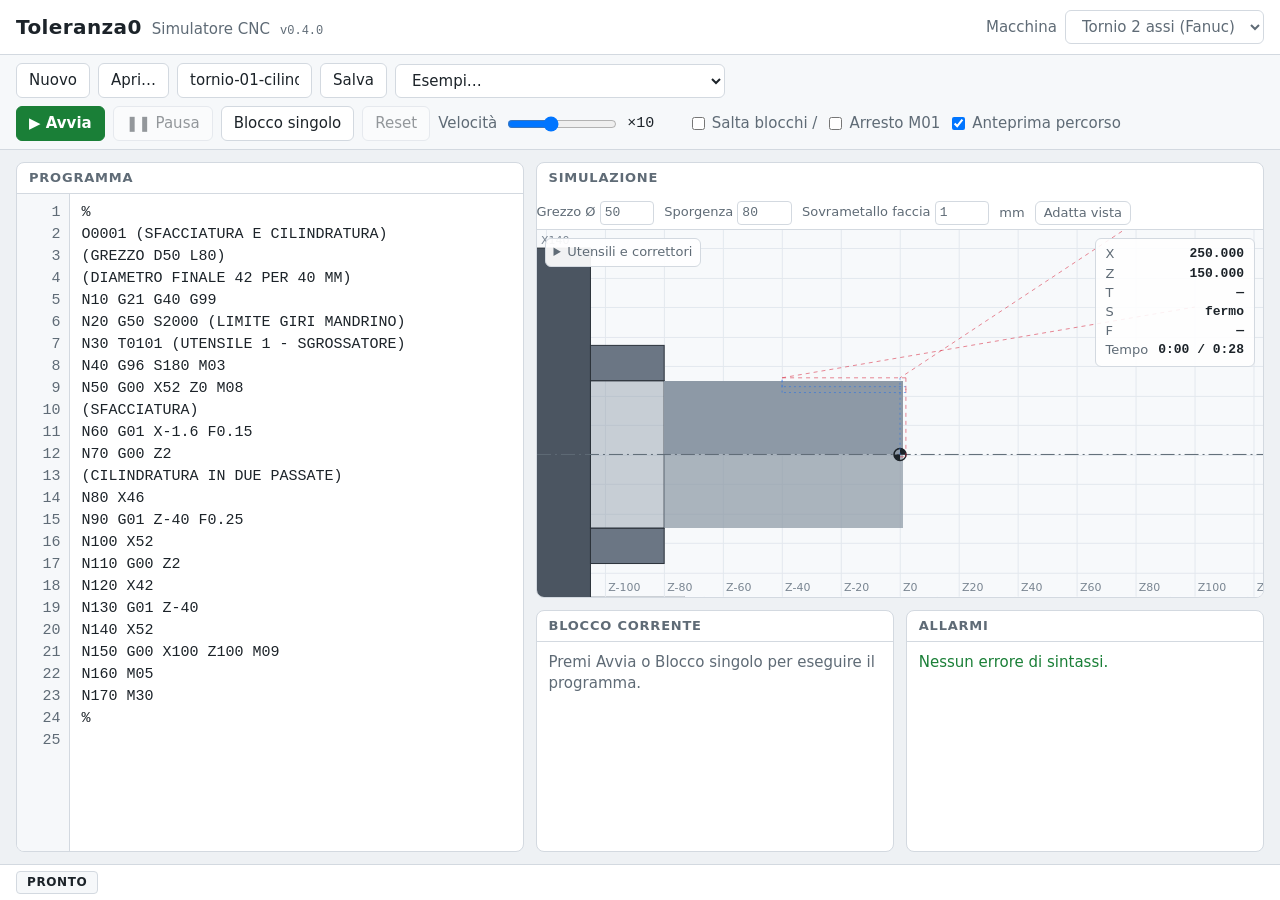
==== index.html @ 9b6c6ca9 "Aggiunge la scelta tra tornio e fresa nell'interfaccia - un adattatore per macchina: main.js non con" ====
<!DOCTYPE html>
<html lang="it">
<head>
  <meta charset="utf-8">
  <meta name="viewport" content="width=device-width, initial-scale=1">
  <title>Toleranza0 — Simulatore CNC</title>
  <meta name="description" content="Simulatore CNC didattico: scrivi un programma ISO e provalo senza occupare la macchina.">
  <link rel="stylesheet" href="css/style.css">
  <!-- Three.js per la vista 3D della fresa: versione fissa, caricata solo quando si sceglie la fresa -->
  <script type="importmap">
    {
      "imports": {
        "three": "https://cdn.jsdelivr.net/npm/three@0.170.0/build/three.module.js",
        "three/addons/": "https://cdn.jsdelivr.net/npm/three@0.170.0/examples/jsm/"
      }
    }
  </script>
</head>
<body data-state="ready">
  <header class="app-header">
    <div class="brand">
      <span class="brand-name">Toleranza0</span>
      <span class="brand-sub">Simulatore CNC</span>
      <span id="version" class="version"></span>
    </div>
    <label class="field">
      <span>Macchina</span>
      <select id="machine">
        <option value="lathe" selected>Tornio 2 assi (Fanuc)</option>
        <option value="mill">Fresa 3 assi (Fanuc)</option>
      </select>
    </label>
  </header>

  <div class="toolbar" role="toolbar" aria-label="Comandi">
    <div class="toolbar-group">
      <button type="button" id="btn-new">Nuovo</button>
      <button type="button" id="btn-open">Apri…</button>
      <input type="file" id="file-input" accept=".nc,.txt,.cnc,.iso,.tap,.ngc" hidden>
      <input type="text" id="file-name" class="file-name" value="programma" aria-label="Nome del file">
      <button type="button" id="btn-save">Salva</button>
      <select id="examples" aria-label="Esempi">
        <option value="">Esempi…</option>
      </select>
    </div>
    <div class="toolbar-group">
      <button type="button" id="btn-start" class="btn-start">▶ Avvia</button>
      <button type="button" id="btn-pause">❚❚ Pausa</button>
      <button type="button" id="btn-step">Blocco singolo</button>
      <button type="button" id="btn-reset" class="btn-reset">Reset</button>
      <label class="field field-inline">
        <span>Velocità</span>
        <input type="range" id="speed" min="0" max="8" step="1" value="3">
        <output id="speed-value">×10</output>
      </label>
      <label class="check"><input type="checkbox" id="opt-block-delete"> Salta blocchi /</label>
      <label class="check"><input type="checkbox" id="opt-optional-stop"> Arresto M01</label>
      <label class="check"><input type="checkbox" id="opt-preview" checked> Anteprima percorso</label>
    </div>
  </div>

  <main class="layout">
    <section class="panel panel-editor" aria-label="Programma">
      <h2 class="panel-title">Programma</h2>
      <div id="editor" class="editor"></div>
    </section>

    <section class="panel panel-sim" aria-label="Simulazione">
      <div class="panel-head">
        <h2 class="panel-title">Simulazione</h2>
        <div class="setup" role="group" aria-label="Grezzo">
          <span id="setup-fields" class="setup-fields"></span>
          <button type="button" id="btn-fit" class="btn-small">Adatta vista</button>
        </div>
      </div>
      <div class="sim-body">
        <canvas id="sim-canvas-lathe" class="sim-canvas" aria-label="Vista del tornio: Z verso destra, X verso l'alto"></canvas>
        <canvas id="sim-canvas-mill" class="sim-canvas" hidden aria-label="Vista 3D della fresa: trascina per ruotare, rotella per lo zoom"></canvas>
        <div id="dro" class="dro" aria-live="off"></div>
        <details class="tools">
          <summary id="tools-title">Utensili</summary>
          <div id="tool-panel"></div>
        </details>
      </div>
    </section>

    <section class="panel panel-block" aria-label="Blocco corrente">
      <h2 class="panel-title">Blocco corrente</h2>
      <div id="block"></div>
    </section>

    <section class="panel panel-alarms" aria-label="Allarmi">
      <h2 class="panel-title">Allarmi</h2>
      <div id="alarms" aria-live="polite"></div>
    </section>
  </main>

  <footer class="status-bar" aria-live="polite">
    <span id="status-state" class="status-state">Pronto</span>
    <span id="status-line" class="status-line"></span>
    <span id="status-message" class="status-message"></span>
  </footer>

  <script type="module" src="js/main.js"></script>
</body>
</html>
---- css/style.css ----
:root {
  --bg: #eef1f4;
  --surface: #ffffff;
  --surface-2: #f6f8fa;
  --border: #d3d9e0;
  --text: #1c2329;
  --muted: #5f6b76;
  --accent: #1f6feb;
  --start: #1a7f37;
  --reset: #b35900;
  --error: #c62828;
  --error-bg: #fdecea;
  --current-bg: #fff3b0;
  --alarm-bg: #ffcdd2;
  --code-font: ui-monospace, "Cascadia Mono", Consolas, "Courier New", monospace;
  --line-height: 22px;

  /* Simulazione (letti anche da js/render/lathe-2d.js: i colori del materiale vanno in #rrggbb) */
  --sim-bg: #f7f9fb;
  --sim-grid: #e3e8ee;
  --sim-text: #7a8692;
  --sim-axis: #5f6b76;
  --sim-origin: #1c2329;
  --sim-material: #8d99a6;
  --sim-material-hidden: rgba(141, 153, 166, 0.45);
  --sim-chuck: #4b5561;
  --sim-chuck-edge: #2b323a;
  --sim-jaw: #6b7684;
  --sim-tool: #e0a526;
  --sim-tool-edge: #6d4c00;
  --sim-holder: #b9c1ca;
  --sim-holder-edge: #6f7a86;
  --sim-rapid: #d7263d;
  --sim-feed: #1f6feb;
  --sim-collision: #d7263d;
}

@media (prefers-color-scheme: dark) {
  :root {
    --bg: #11161b;
    --surface: #1a2027;
    --surface-2: #151a20;
    --border: #2e3843;
    --text: #e3e8ed;
    --muted: #93a0ac;
    --accent: #58a6ff;
    --start: #3fb950;
    --reset: #f0883e;
    --error: #ff7b72;
    --error-bg: #3a1d1d;
    --current-bg: #4a4213;
    --alarm-bg: #5c1f1f;

    --sim-bg: #0f1419;
    --sim-grid: #1f2830;
    --sim-text: #6e7b87;
    --sim-axis: #93a0ac;
    --sim-origin: #e3e8ed;
    --sim-material: #7d8995;
    --sim-material-hidden: rgba(125, 137, 149, 0.35);
    --sim-chuck: #2e3843;
    --sim-chuck-edge: #56626e;
    --sim-jaw: #46515d;
    --sim-tool: #e3b341;
    --sim-tool-edge: #fff3c4;
    --sim-holder: #3d4955;
    --sim-holder-edge: #8b98a5;
    --sim-rapid: #ff6b7a;
    --sim-feed: #58a6ff;
    --sim-collision: #ff6b7a;
  }
}

* { box-sizing: border-box; }

html, body { height: 100%; }

body {
  margin: 0;
  display: flex;
  flex-direction: column;
  background: var(--bg);
  color: var(--text);
  font: 15px/1.4 system-ui, "Segoe UI", Roboto, sans-serif;
}

button, select, input { font: inherit; color: inherit; }

button, select, .file-name {
  padding: 6px 12px;
  border: 1px solid var(--border);
  border-radius: 6px;
  background: var(--surface);
  cursor: pointer;
}
button:hover:not(:disabled) { border-color: var(--accent); }
button:disabled, select:disabled { opacity: 0.45; cursor: not-allowed; }
button:focus-visible, select:focus-visible, input:focus-visible { outline: 2px solid var(--accent); outline-offset: 1px; }

.file-name { width: 9em; cursor: text; }
#examples, #machine { max-width: min(22em, 100%); text-overflow: ellipsis; }

.btn-start:not(:disabled) { background: var(--start); border-color: var(--start); color: #fff; font-weight: 600; }
.btn-reset:not(:disabled) { color: var(--reset); border-color: var(--reset); font-weight: 600; }

/* Intestazione e barra comandi */
.app-header {
  display: flex;
  align-items: center;
  justify-content: space-between;
  gap: 16px;
  flex-wrap: wrap;
  padding: 10px 16px;
  background: var(--surface);
  border-bottom: 1px solid var(--border);
}
.brand { display: flex; align-items: baseline; gap: 10px; }
.brand-name { font-size: 20px; font-weight: 700; letter-spacing: 0.02em; }
.brand-sub { color: var(--muted); }
.version { font-size: 12px; color: var(--muted); font-family: var(--code-font); }

.field { display: flex; align-items: center; gap: 8px; color: var(--muted); }
.field-inline input[type="range"] { width: 110px; }
.field output { font-family: var(--code-font); min-width: 3.5em; color: var(--text); }
.check { display: flex; align-items: center; gap: 4px; color: var(--muted); white-space: nowrap; }

.toolbar {
  display: flex;
  flex-wrap: wrap;
  justify-content: space-between;
  gap: 8px 24px;
  padding: 8px 16px;
  background: var(--surface-2);
  border-bottom: 1px solid var(--border);
}
.toolbar-group { display: flex; flex-wrap: wrap; align-items: center; gap: 8px; min-width: 0; max-width: 100%; }

/* Disposizione */
.layout {
  flex: 1;
  min-height: 0;
  display: grid;
  gap: 12px;
  padding: 12px 16px;
  grid-template-columns: minmax(0, 0.85fr) minmax(0, 0.6fr) minmax(0, 0.6fr);
  grid-template-rows: minmax(0, 1.8fr) minmax(0, 1fr);
  grid-template-areas:
    "editor sim sim"
    "editor block alarms";
}
.panel-editor { grid-area: editor; }
.panel-sim { grid-area: sim; }
.panel-block { grid-area: block; }
.panel-alarms { grid-area: alarms; }

.panel {
  display: flex;
  flex-direction: column;
  min-height: 0;
  background: var(--surface);
  border: 1px solid var(--border);
  border-radius: 8px;
  overflow: hidden;
}
.panel > div:last-child { flex: 1; min-height: 0; overflow: auto; }
.panel-title {
  margin: 0;
  padding: 6px 12px;
  font-size: 13px;
  font-weight: 600;
  text-transform: uppercase;
  letter-spacing: 0.06em;
  color: var(--muted);
  border-bottom: 1px solid var(--border);
}
#block, #alarms { padding: 10px 12px; }

/* Editor */
.editor {
  display: flex;
  font-family: var(--code-font);
  font-size: 15px;
  overflow: hidden !important;
}
.editor-gutter {
  flex: none;
  width: 3.5em;
  overflow: hidden;
  background: var(--surface-2);
  border-right: 1px solid var(--border);
  color: var(--muted);
  text-align: right;
  user-select: none;
}
.editor-gutter-inner { padding: 8px 8px 8px 0; }
.gutter-line { height: var(--line-height); line-height: var(--line-height); }
.gutter-line.has-error { color: var(--error); font-weight: 700; }
.gutter-line.has-error::before { content: "● "; font-size: 10px; vertical-align: 1px; }
.gutter-line.is-current { color: var(--text); font-weight: 700; }

.editor-code { position: relative; flex: 1; min-width: 0; overflow: hidden; }
.editor-highlights { position: absolute; inset: 0; pointer-events: none; }
.hl { position: absolute; left: 0; right: 0; }
.hl-current { background: var(--current-bg); }
.hl-alarm { background: var(--alarm-bg); }
.hl-error { background: var(--error-bg); border-left: 3px solid var(--error); }

.editor-textarea {
  position: relative;
  display: block;
  width: 100%;
  height: 100%;
  margin: 0;
  padding: 8px 12px;
  border: 0;
  resize: none;
  outline: none;
  background: transparent;
  color: var(--text);
  font: inherit;
  line-height: var(--line-height);
  white-space: pre;
  overflow: auto;
  tab-size: 2;
  text-transform: none;
}
.editor.is-readonly .editor-textarea { cursor: default; }

/* Simulazione */
.panel-head {
  display: flex;
  flex-wrap: wrap;
  align-items: center;
  justify-content: space-between;
  gap: 4px 12px;
  border-bottom: 1px solid var(--border);
  padding-right: 8px;
}
.panel-head .panel-title { border-bottom: 0; }
.setup { display: flex; flex-wrap: wrap; align-items: center; gap: 4px 10px; font-size: 13px; color: var(--muted); padding: 4px 0; }
.setup input {
  width: 4.2em;
  padding: 2px 4px;
  border: 1px solid var(--border);
  border-radius: 4px;
  background: var(--surface);
  font-family: var(--code-font);
}
.setup input:disabled { opacity: 0.6; }
.btn-small { padding: 2px 8px; font-size: 13px; }

.panel > div.sim-body {
  position: relative;
  flex: 1;
  min-height: 0;
  overflow: hidden;
  background: var(--sim-bg);
}
.sim-canvas {
  position: absolute;
  inset: 0;
  width: 100%;
  height: 100%;
  display: block;
  cursor: grab;
  touch-action: none;
}
.sim-canvas:active { cursor: grabbing; }
.sim-canvas[hidden] { display: none; }
.setup-fields { display: contents; }
.setup select {
  padding: 2px 4px;
  border-radius: 4px;
  font-size: 13px;
}

.dro {
  position: absolute;
  top: 8px;
  right: 8px;
  display: grid;
  grid-template-columns: auto auto;
  gap: 1px 10px;
  padding: 6px 10px;
  border: 1px solid var(--border);
  border-radius: 6px;
  background: color-mix(in srgb, var(--surface) 88%, transparent);
  font-size: 13px;
  pointer-events: none;
}
.dro div { display: contents; }
.dro span { color: var(--muted); }
.dro b { font-family: var(--code-font); font-weight: 600; text-align: right; }

.tools {
  position: absolute;
  left: 8px;
  top: 8px;
  max-width: calc(100% - 16px);
  padding: 4px 8px;
  border: 1px solid var(--border);
  border-radius: 6px;
  background: color-mix(in srgb, var(--surface) 92%, transparent);
  font-size: 13px;
}
.tools summary { cursor: pointer; color: var(--muted); }
.tools[open] { max-height: calc(100% - 16px); overflow: auto; }
.tool-table { border-collapse: collapse; margin: 6px 0 2px; }
.tool-table th, .tool-table td { padding: 3px 6px; text-align: left; vertical-align: top; border-bottom: 1px solid var(--border); }
.tool-table thead th { color: var(--muted); font-weight: 600; font-size: 12px; }
.tool-table .muted { font-size: 12px; }
.tool-table input {
  width: 5.2em;
  padding: 2px 4px;
  border: 1px solid var(--border);
  border-radius: 4px;
  background: var(--surface);
  font-family: var(--code-font);
}
.tool-note { max-width: 34em; margin: 6px 0 2px; font-size: 12px; }
.tool-id { font-family: var(--code-font); font-weight: 700; color: var(--accent); }

/* Blocco corrente */
.muted { color: var(--muted); margin: 0; }
.block-source { margin: 0 0 8px; font-family: var(--code-font); font-weight: 700; }
.word-list { list-style: none; margin: 0; padding: 0; }
.word-list li { display: flex; gap: 10px; padding: 3px 0; border-bottom: 1px solid var(--border); }
.word { flex: none; min-width: 4.5em; font-family: var(--code-font); font-weight: 700; color: var(--accent); }
.word-desc { color: var(--text); }
.block-comment { margin: 8px 0 0; color: var(--muted); font-style: italic; }

/* Allarmi */
.alarm-ok { margin: 0; color: var(--start); }
.alarm-title { margin: 0 0 8px; font-weight: 600; color: var(--error); }
.alarm-list { list-style: none; margin: 0; padding: 0; display: grid; gap: 6px; }
.alarm-item {
  display: grid;
  grid-template-columns: auto 1fr;
  gap: 2px 10px;
  width: 100%;
  padding: 8px 10px;
  text-align: left;
  background: var(--error-bg);
  border: 1px solid transparent;
  border-left: 4px solid var(--error);
}
.alarm-item.is-active { border-color: var(--error); }
.alarm-code { font-family: var(--code-font); font-weight: 700; color: var(--error); }
.alarm-line { color: var(--muted); }
.alarm-message { grid-column: 1 / -1; font-weight: 600; }
.alarm-hint { grid-column: 1 / -1; color: var(--muted); font-size: 14px; }

/* Barra di stato */
.status-bar {
  display: flex;
  gap: 16px;
  align-items: center;
  padding: 6px 16px;
  background: var(--surface);
  border-top: 1px solid var(--border);
  font-size: 14px;
  min-height: 34px;
}
.status-state {
  padding: 2px 10px;
  border-radius: 4px;
  font-weight: 700;
  text-transform: uppercase;
  font-size: 12px;
  letter-spacing: 0.05em;
  background: var(--surface-2);
  border: 1px solid var(--border);
}
body[data-state="running"] .status-state { background: var(--start); border-color: var(--start); color: #fff; }
body[data-state="paused"] .status-state { background: var(--current-bg); }
body[data-state="alarm"] .status-state { background: var(--error); border-color: var(--error); color: #fff; }
body[data-state="finished"] .status-state { background: var(--accent); border-color: var(--accent); color: #fff; }
body[data-state="alarm"] .status-message { color: var(--error); font-weight: 600; }
.status-line { font-family: var(--code-font); color: var(--muted); }

/* Schermi stretti: una colonna, la pagina scorre */
@media (max-width: 900px) {
  html, body { height: auto; }
  .layout {
    grid-template-columns: minmax(0, 1fr);
    grid-template-rows: none;
    grid-template-areas: "editor" "sim" "alarms" "block";
  }
  .panel-editor { height: 55vh; }
  .panel-sim { height: 60vh; }
  .status-bar { position: sticky; bottom: 0; flex-wrap: wrap; }
}
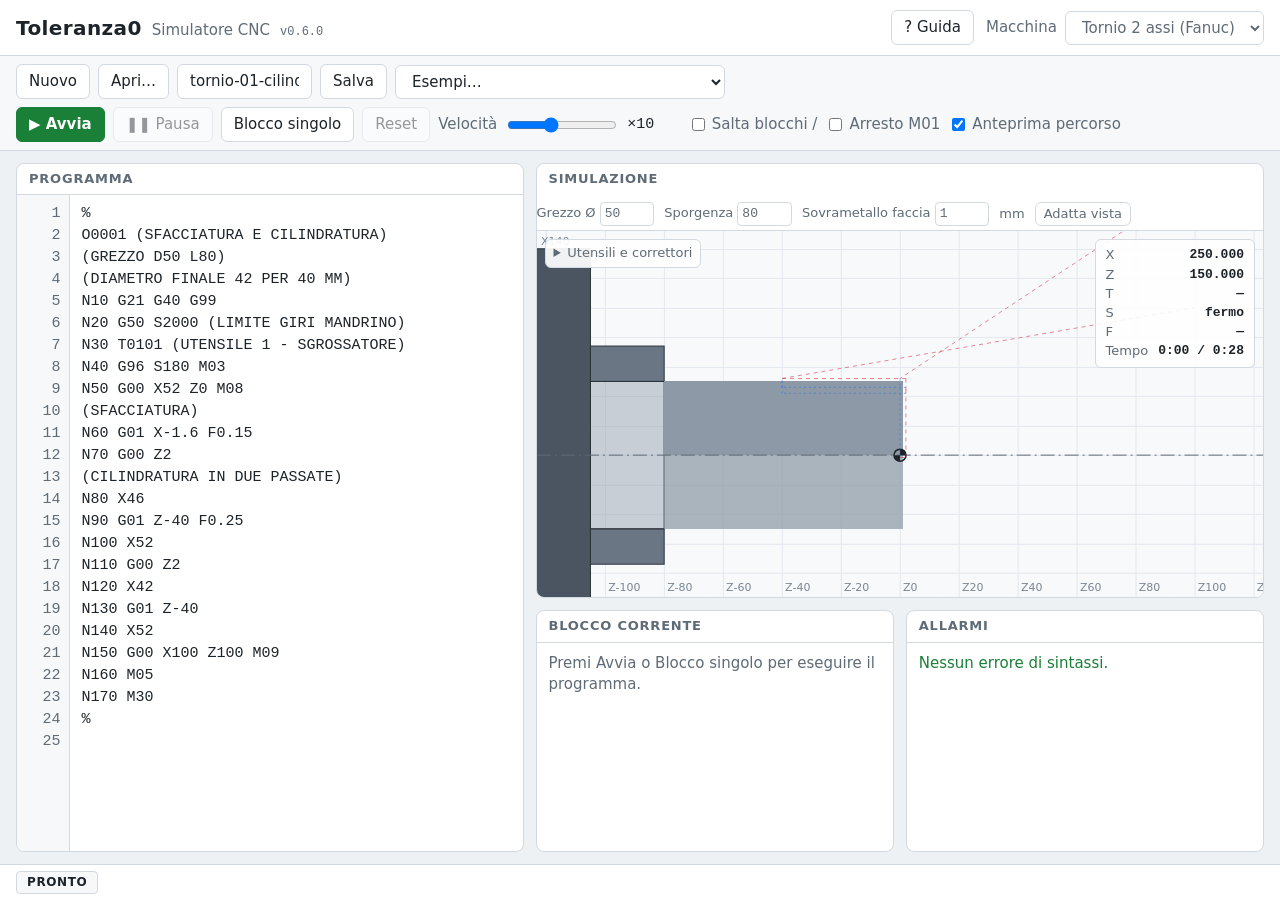
==== commit 18714402: "Aggiunge la guida nella pagina e le scorciatoie da tastiera La guida (pulsante Guida o F1) genera co" ====
--- a/index.html
+++ b/index.html
@@ -23,14 +23,19 @@
       <span class="brand-sub">Simulatore CNC</span>
       <span id="version" class="version"></span>
     </div>
-    <label class="field">
-      <span>Macchina</span>
-      <select id="machine">
-        <option value="lathe" selected>Tornio 2 assi (Fanuc)</option>
-        <option value="mill">Fresa 3 assi (Fanuc)</option>
-      </select>
-    </label>
+    <div class="header-actions">
+      <button type="button" id="btn-help" title="Guida (F1)">? Guida</button>
+      <label class="field">
+        <span>Macchina</span>
+        <select id="machine">
+          <option value="lathe" selected>Tornio 2 assi (Fanuc)</option>
+          <option value="mill">Fresa 3 assi (Fanuc)</option>
+        </select>
+      </label>
+    </div>
   </header>
+
+  <dialog id="help" class="help-dialog" aria-label="Guida"></dialog>
 
   <div class="toolbar" role="toolbar" aria-label="Comandi">
     <div class="toolbar-group">
--- a/css/style.css
+++ b/css/style.css
@@ -390,3 +390,39 @@
   .panel-sim { height: 60vh; }
   .status-bar { position: sticky; bottom: 0; flex-wrap: wrap; }
 }
+
+/* Guida */
+.header-actions { display: flex; align-items: center; gap: 12px; flex-wrap: wrap; }
+.help-dialog {
+  width: min(900px, calc(100vw - 32px));
+  max-height: calc(100vh - 32px);
+  padding: 0;
+  border: 1px solid var(--border);
+  border-radius: 10px;
+  background: var(--surface);
+  color: var(--text);
+}
+.help-dialog::backdrop { background: rgba(0, 0, 0, 0.45); }
+.help { display: flex; flex-direction: column; max-height: calc(100vh - 34px); }
+.help-head {
+  display: flex;
+  flex-wrap: wrap;
+  align-items: center;
+  gap: 8px 16px;
+  padding: 10px 16px;
+  border-bottom: 1px solid var(--border);
+}
+.help-head h2 { margin: 0; font-size: 18px; }
+.help-tabs { display: flex; gap: 6px; flex-wrap: wrap; flex: 1; }
+.help-tabs [aria-selected="true"] { border-color: var(--accent); color: var(--accent); font-weight: 600; }
+.help-close { padding: 4px 10px; }
+.help-body { overflow: auto; padding: 12px 16px 20px; }
+.help-body h3 { margin: 16px 0 6px; font-size: 15px; }
+.help-body code, .help-body kbd { font-family: var(--code-font); }
+.help-body kbd { padding: 1px 6px; border: 1px solid var(--border); border-radius: 4px; background: var(--surface-2); white-space: nowrap; }
+.help-steps li, .help-notes li { margin: 4px 0; }
+.help-table { border-collapse: collapse; width: 100%; }
+.help-table th, .help-table td { text-align: left; vertical-align: top; padding: 4px 8px; border-bottom: 1px solid var(--border); }
+.help-table th { white-space: nowrap; width: 1%; color: var(--accent); }
+.help-table .is-planned { opacity: 0.65; }
+.help-columns { display: grid; grid-template-columns: repeat(auto-fit, minmax(280px, 1fr)); gap: 0 24px; }
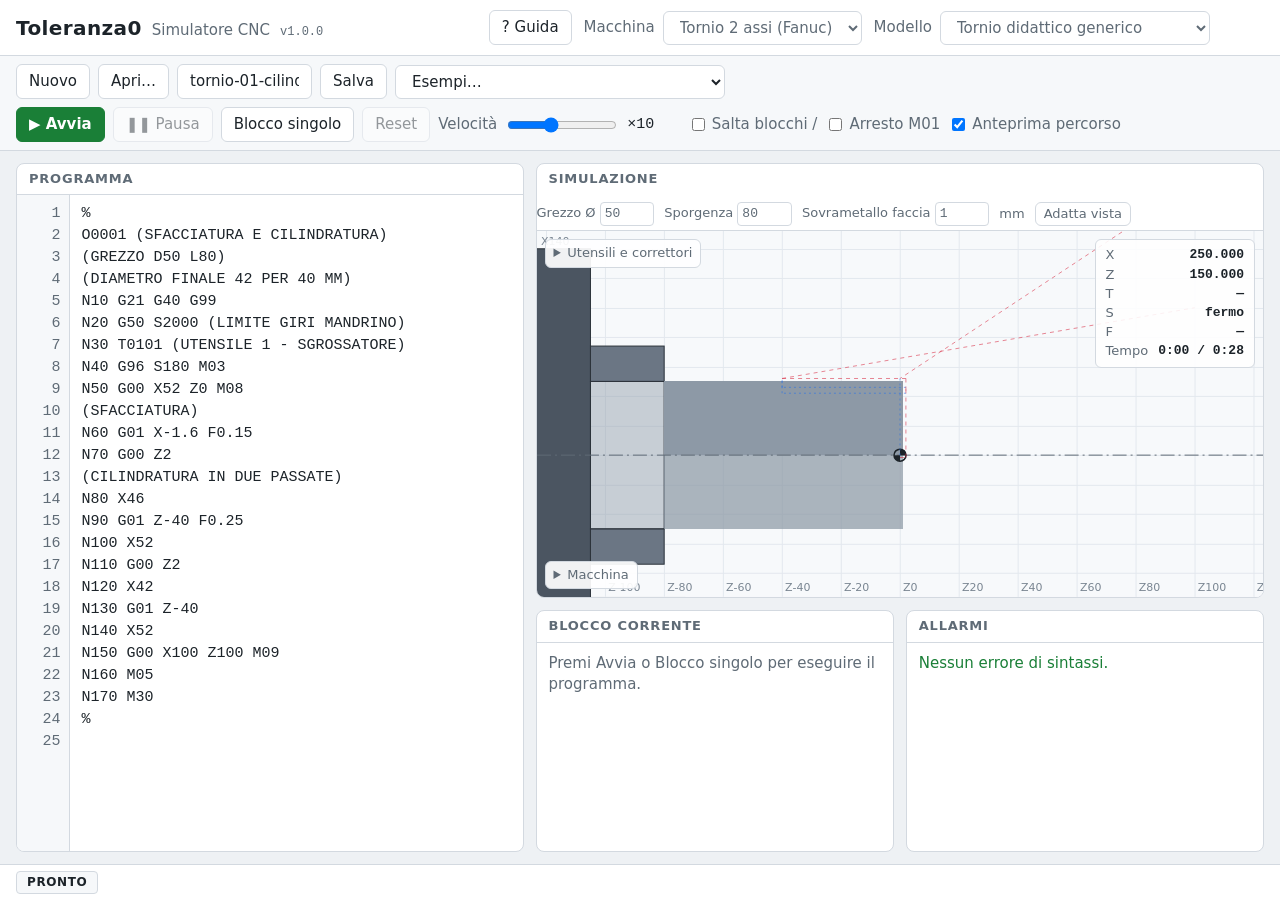
==== commit 3fa980fd: "Aggiunge il menu Modello e la scheda della macchina scelta Corregge anche un caso in cui, cambiando " ====
--- a/index.html
+++ b/index.html
@@ -31,6 +31,10 @@
           <option value="lathe" selected>Tornio 2 assi (Fanuc)</option>
           <option value="mill">Fresa 3 assi (Fanuc)</option>
         </select>
+      </label>
+      <label class="field">
+        <span>Modello</span>
+        <select id="model" aria-label="Modello della macchina"></select>
       </label>
     </div>
   </header>
@@ -86,6 +90,10 @@
           <summary id="tools-title">Utensili</summary>
           <div id="tool-panel"></div>
         </details>
+        <details class="tools machine-info">
+          <summary id="model-title">Macchina</summary>
+          <div id="model-info"></div>
+        </details>
       </div>
     </section>
 
--- a/css/style.css
+++ b/css/style.css
@@ -426,3 +426,14 @@
 .help-table th { white-space: nowrap; width: 1%; color: var(--accent); }
 .help-table .is-planned { opacity: 0.65; }
 .help-columns { display: grid; grid-template-columns: repeat(auto-fit, minmax(280px, 1fr)); gap: 0 24px; }
+
+/* Scheda della macchina scelta dal database */
+#model { max-width: min(18em, 100%); }
+.tools.machine-info { top: auto; bottom: 8px; }
+.machine-info[open] { max-width: min(34em, calc(100% - 16px)); }
+.machine-info .tool-table th { white-space: nowrap; color: var(--muted); font-weight: 600; }
+.model-iso { margin: 6px 0; padding: 4px 8px; border-radius: 4px; font-size: 12px; }
+.model-iso-yes { background: color-mix(in srgb, var(--start) 15%, transparent); }
+.model-iso-mode { background: var(--current-bg); }
+.model-iso-no { background: var(--error-bg); }
+.machine-info a { color: var(--accent); }
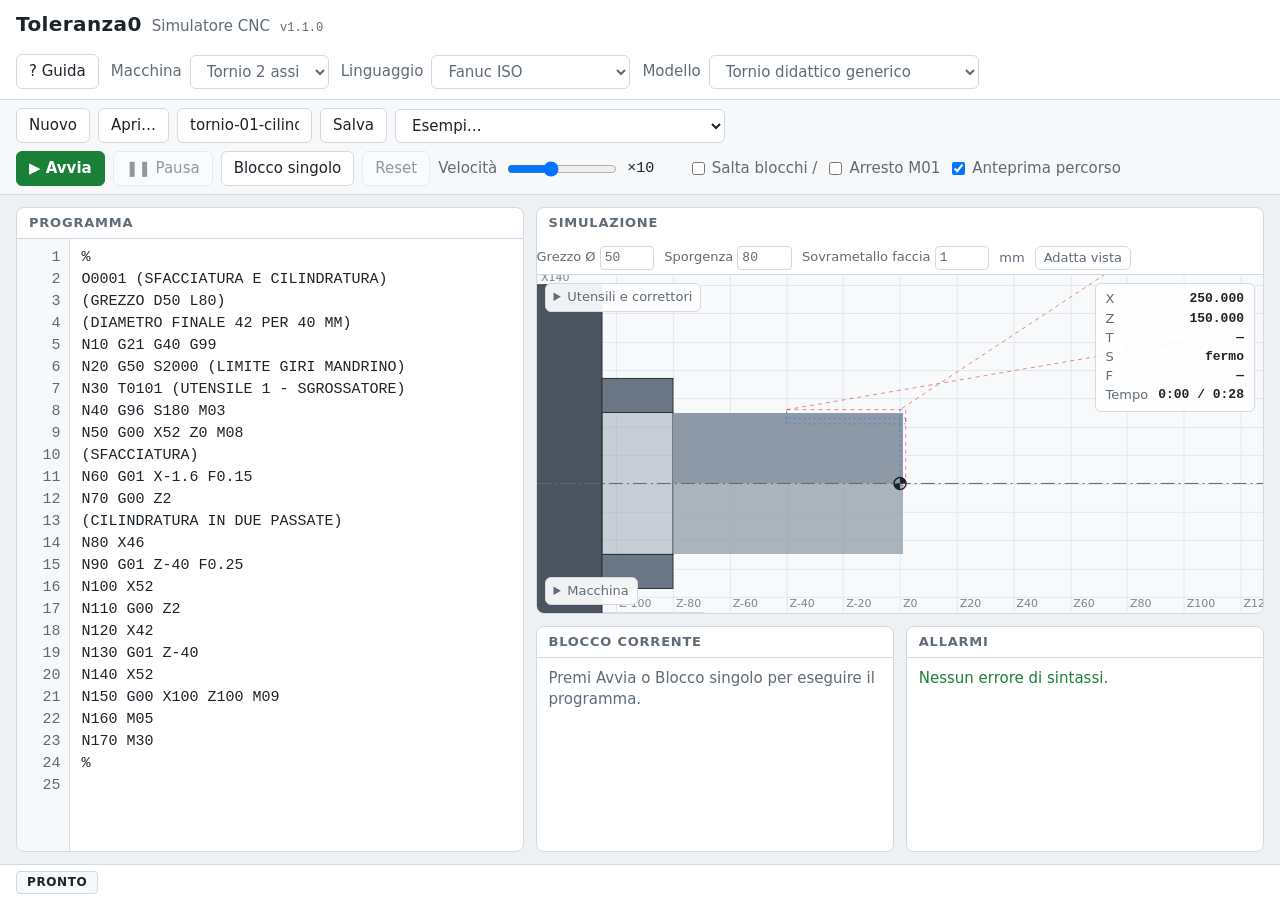
==== commit c1c7e74e: "Aggiunge il menu Linguaggio con Fanuc ISO e Siemens SINUMERIK Esempi, bozze e guida separati per lin" ====
--- a/index.html
+++ b/index.html
@@ -28,8 +28,15 @@
       <label class="field">
         <span>Macchina</span>
         <select id="machine">
-          <option value="lathe" selected>Tornio 2 assi (Fanuc)</option>
-          <option value="mill">Fresa 3 assi (Fanuc)</option>
+          <option value="lathe" selected>Tornio 2 assi</option>
+          <option value="mill">Fresa 3 assi</option>
+        </select>
+      </label>
+      <label class="field">
+        <span>Linguaggio</span>
+        <select id="dialect" aria-label="Linguaggio di programmazione">
+          <option value="fanuc" selected>Fanuc ISO</option>
+          <option value="siemens">Siemens SINUMERIK</option>
         </select>
       </label>
       <label class="field">
--- a/css/style.css
+++ b/css/style.css
@@ -437,3 +437,8 @@
 .model-iso-mode { background: var(--current-bg); }
 .model-iso-no { background: var(--error-bg); }
 .machine-info a { color: var(--accent); }
+
+/* Da telefono i menu dell'intestazione si restringono invece di uscire dallo schermo */
+.header-actions { min-width: 0; max-width: 100%; }
+.header-actions .field { min-width: 0; max-width: 100%; }
+.header-actions .field select { min-width: 0; max-width: 100%; }
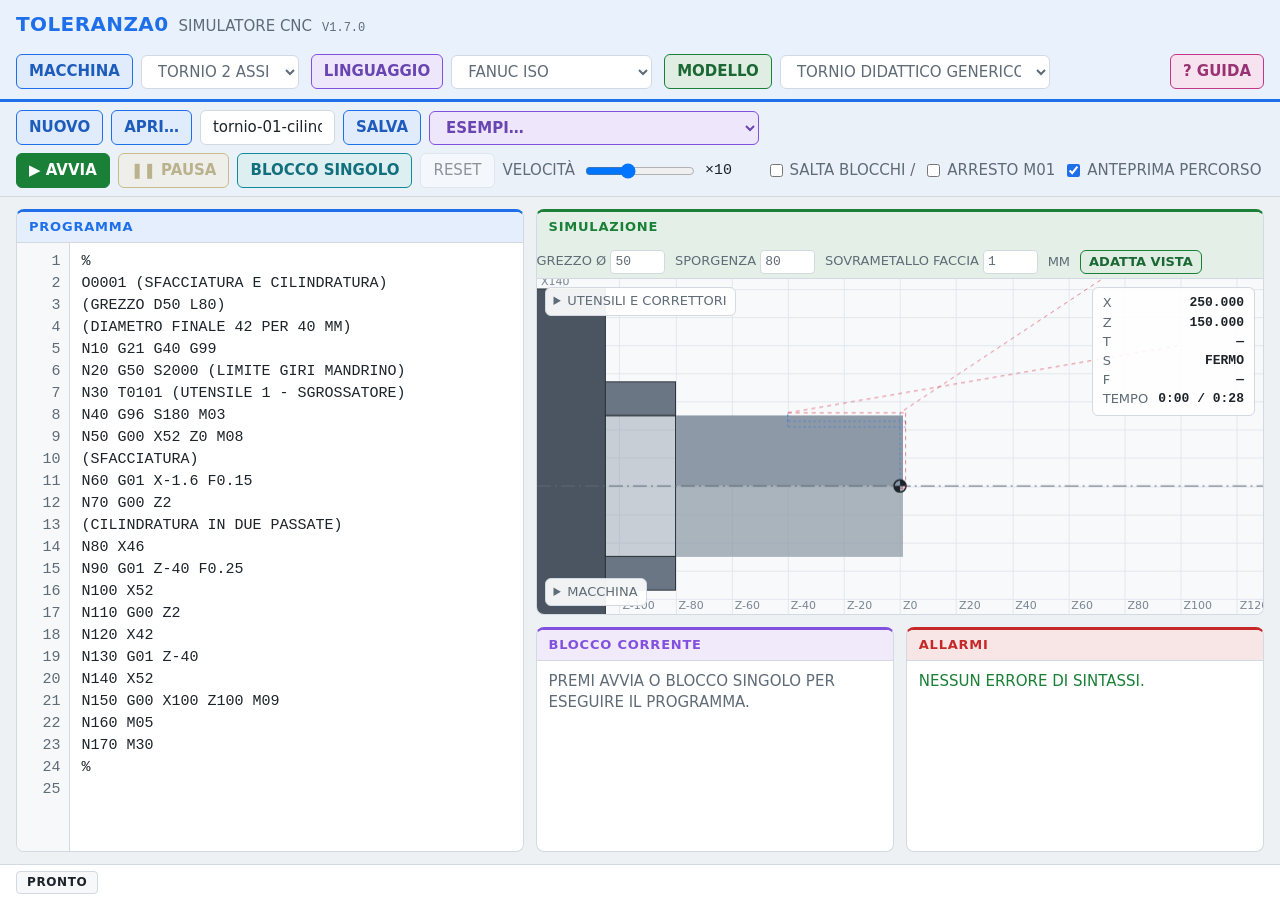
==== commit 97da2d20: "Sposta la Guida a destra e colora le etichette dei menu dell'intestazione Le etichette Macchina, Lin" ====
--- a/index.html
+++ b/index.html
@@ -24,25 +24,25 @@
       <span id="version" class="version"></span>
     </div>
     <div class="header-actions">
-      <button type="button" id="btn-help" title="Guida (F1)">? Guida</button>
-      <label class="field">
+      <label class="field field-machine">
         <span>Macchina</span>
         <select id="machine">
           <option value="lathe" selected>Tornio 2 assi</option>
           <option value="mill">Fresa 3 assi</option>
         </select>
       </label>
-      <label class="field">
+      <label class="field field-dialect">
         <span>Linguaggio</span>
         <select id="dialect" aria-label="Linguaggio di programmazione">
           <option value="fanuc" selected>Fanuc ISO</option>
           <option value="siemens">Siemens SINUMERIK</option>
         </select>
       </label>
-      <label class="field">
+      <label class="field field-model">
         <span>Modello</span>
         <select id="model" aria-label="Modello della macchina"></select>
       </label>
+      <button type="button" id="btn-help" title="Guida (F1)">? Guida</button>
     </div>
   </header>
 
--- a/css/style.css
+++ b/css/style.css
@@ -442,3 +442,85 @@
 .header-actions { min-width: 0; max-width: 100%; }
 .header-actions .field { min-width: 0; max-width: 100%; }
 .header-actions .field select { min-width: 0; max-width: 100%; }
+
+/* Colori dei menu: ogni gruppo di comandi e ogni pannello ha il suo colore (--mc).
+   Sfondo e testo sono ricavati dal colore, così vanno bene sia col tema chiaro sia con lo scuro. */
+:root {
+  --menu-file: #1f6feb;
+  --menu-examples: #8250df;
+  --menu-pause: #a37c00;
+  --menu-step: #0f8a9a;
+  --menu-help: #c2378a;
+  --menu-machine: #1f6feb;
+  --menu-dialect: #8250df;
+  --menu-model: #1a7f37;
+  --panel-editor: #1f6feb;
+  --panel-sim: #1a7f37;
+  --panel-block: #8250df;
+  --panel-alarms: #c62828;
+}
+@media (prefers-color-scheme: dark) {
+  :root {
+    --menu-file: #58a6ff;
+    --menu-examples: #b392f0;
+    --menu-pause: #e3b341;
+    --menu-step: #39c5cf;
+    --menu-help: #f778ba;
+    --menu-machine: #58a6ff;
+    --menu-dialect: #b392f0;
+    --menu-model: #3fb950;
+    --panel-editor: #58a6ff;
+    --panel-sim: #3fb950;
+    --panel-block: #b392f0;
+    --panel-alarms: #ff7b72;
+  }
+}
+
+#btn-new, #btn-open, #btn-save { --mc: var(--menu-file); }
+#examples { --mc: var(--menu-examples); }
+#btn-pause { --mc: var(--menu-pause); }
+#btn-step { --mc: var(--menu-step); }
+#btn-help { --mc: var(--menu-help); }
+.field-machine { --mc: var(--menu-machine); }
+.field-dialect { --mc: var(--menu-dialect); }
+.field-model { --mc: var(--menu-model); }
+#btn-fit { --mc: var(--panel-sim); }
+
+:is(#btn-new, #btn-open, #btn-save, #examples, #btn-pause, #btn-step, #btn-help, .header-actions .field > span, #btn-fit) {
+  background: color-mix(in srgb, var(--mc) 14%, var(--surface));
+  border-color: var(--mc);
+  color: color-mix(in srgb, var(--mc) 75%, var(--text));
+  font-weight: 600;
+}
+:is(#btn-new, #btn-open, #btn-save, #examples, #btn-pause, #btn-step, #btn-help, #btn-fit):hover:not(:disabled) {
+  background: color-mix(in srgb, var(--mc) 26%, var(--surface));
+  border-color: var(--mc);
+}
+select option { background: var(--surface); color: var(--text); }
+.header-actions .field > span { padding: 6px 12px; border: 1px solid var(--mc); border-radius: 6px; }
+
+/* Intestazione: i menu subito dopo il nome, la Guida in fondo a destra sulla stessa riga */
+.app-header > .header-actions { flex: 1 1 auto; }
+#btn-help { margin-left: auto; }
+.btn-reset:not(:disabled) { background: color-mix(in srgb, var(--reset) 14%, var(--surface)); }
+
+.app-header {
+  background: color-mix(in srgb, var(--accent) 10%, var(--surface));
+  border-bottom: 3px solid var(--accent);
+}
+.brand-name { color: var(--accent); }
+.toolbar { background: color-mix(in srgb, var(--accent) 5%, var(--surface-2)); }
+.check input { accent-color: var(--accent); }
+
+.panel-editor { --pc: var(--panel-editor); }
+.panel-sim { --pc: var(--panel-sim); }
+.panel-block { --pc: var(--panel-block); }
+.panel-alarms { --pc: var(--panel-alarms); }
+.panel { border-top: 3px solid var(--pc, var(--border)); }
+.panel-title { color: var(--pc, var(--muted)); }
+.panel > .panel-title, .panel-head { background: color-mix(in srgb, var(--pc, var(--border)) 12%, var(--surface)); }
+
+/* Scritte in stampatello maiuscolo. Restano come sono solo il testo del programma,
+   il nome del file e gli indirizzi dei siti, dove le minuscole contano. */
+body, button, select, select option, input, textarea { text-transform: uppercase; }
+.editor-textarea, .file-name, .machine-info a { text-transform: none; }
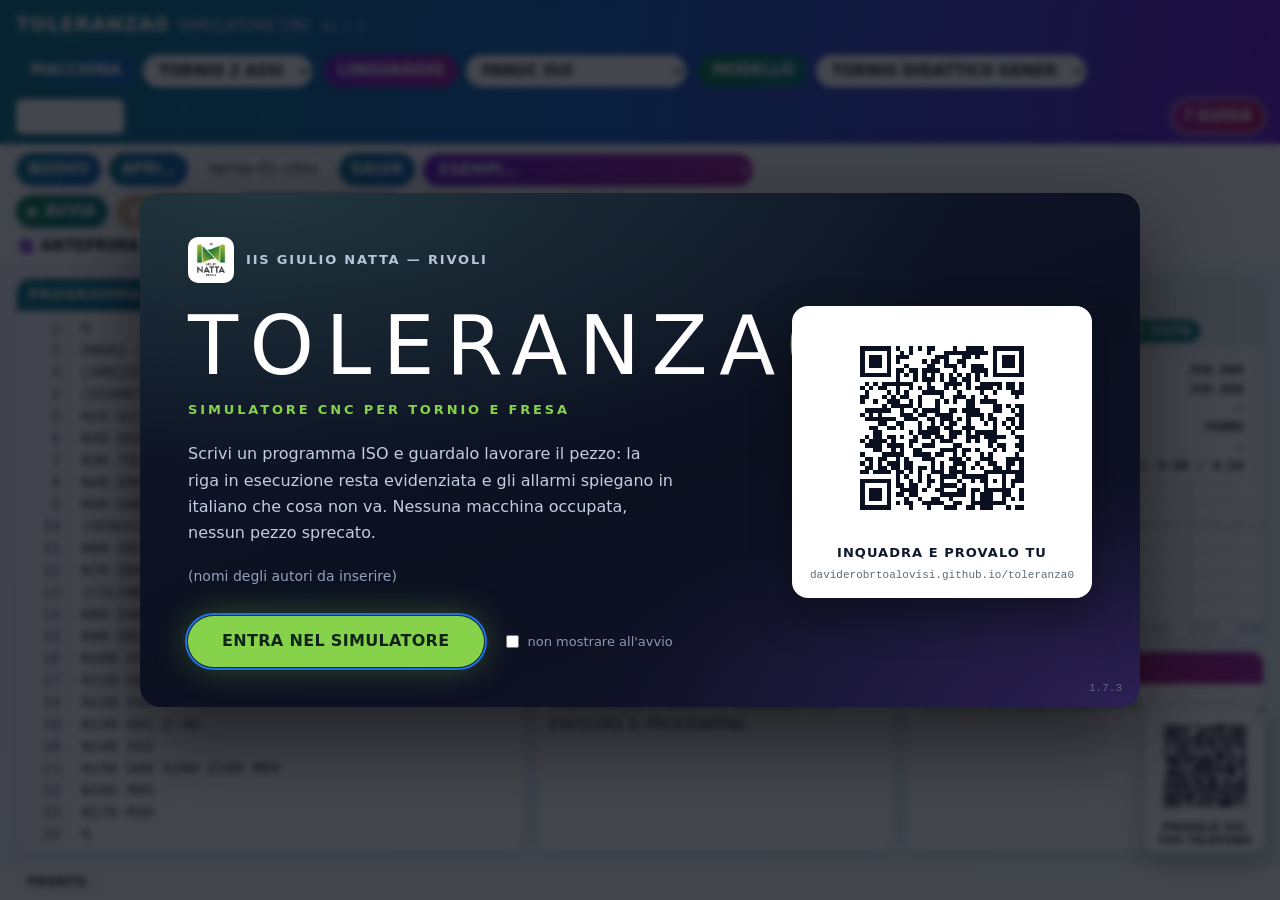
==== commit 425bd340: "Aggiunge la presentazione del progetto: schermata di apertura con scuola, autori e codice QR per apr" ====
--- a/index.html
+++ b/index.html
@@ -42,11 +42,13 @@
         <span>Modello</span>
         <select id="model" aria-label="Modello della macchina"></select>
       </label>
+      <button type="button" id="btn-intro" title="Il progetto, la scuola e il codice QR">Progetto</button>
       <button type="button" id="btn-help" title="Guida (F1)">? Guida</button>
     </div>
   </header>
 
   <dialog id="help" class="help-dialog" aria-label="Guida"></dialog>
+  <dialog id="intro" class="intro-dialog" aria-label="Il progetto"></dialog>
 
   <div class="toolbar" role="toolbar" aria-label="Comandi">
     <div class="toolbar-group">
--- a/css/style.css
+++ b/css/style.css
@@ -443,84 +443,416 @@
 .header-actions .field { min-width: 0; max-width: 100%; }
 .header-actions .field select { min-width: 0; max-width: 100%; }
 
-/* Colori dei menu: ogni gruppo di comandi e ogni pannello ha il suo colore (--mc).
-   Sfondo e testo sono ricavati dal colore, così vanno bene sia col tema chiaro sia con lo scuro. */
+/* Colori dei menu: sfumature morbide dal verde acqua al viola, pulsanti arrotondati e ombre leggere.
+   Ogni gruppo di comandi e ogni pannello ha la sua sfumatura (da --mc a --mc2, da --pc a --pc2).
+   Tutti i colori reggono il testo bianco con contrasto almeno 4.5:1, anche al proiettore. */
 :root {
-  --menu-file: #1f6feb;
-  --menu-examples: #8250df;
-  --menu-pause: #a37c00;
-  --menu-step: #0f8a9a;
-  --menu-help: #c2378a;
-  --menu-machine: #1f6feb;
-  --menu-dialect: #8250df;
-  --menu-model: #1a7f37;
-  --panel-editor: #1f6feb;
-  --panel-sim: #1a7f37;
-  --panel-block: #8250df;
-  --panel-alarms: #c62828;
+  --fluid-teal: #0b7a86;
+  --fluid-blue: #1565c0;
+  --fluid-purple: #6a1fd1;
+  --fluid-magenta: #a4219c;
+  --fluid-green: #0d7d4d;
+  --fluid-amber: #8a5a00;
+  --fluid-orange: #a8480f;
+  --fluid-raspberry: #b5175b;
+
+  --header-bg: linear-gradient(100deg, var(--fluid-teal), var(--fluid-blue) 45%, var(--fluid-purple));
+  --page-bg: linear-gradient(135deg, #f3effd 0%, #eef6fb 50%, #ecfaf8 100%);
+  --soft-shadow: 0 2px 10px rgba(60, 40, 120, 0.12);
+  --lift-shadow: 0 6px 18px rgba(60, 40, 120, 0.22);
+  --bg: #f3f1fb;
+  --surface-2: #f8f7fd;
+  --border: #dcd7ee;
+  --muted: #474257;
 }
 @media (prefers-color-scheme: dark) {
   :root {
-    --menu-file: #58a6ff;
-    --menu-examples: #b392f0;
-    --menu-pause: #e3b341;
-    --menu-step: #39c5cf;
-    --menu-help: #f778ba;
-    --menu-machine: #58a6ff;
-    --menu-dialect: #b392f0;
-    --menu-model: #3fb950;
-    --panel-editor: #58a6ff;
-    --panel-sim: #3fb950;
-    --panel-block: #b392f0;
-    --panel-alarms: #ff7b72;
+    --page-bg: linear-gradient(135deg, #16122a 0%, #111a26 50%, #0e1d1f 100%);
+    --soft-shadow: 0 2px 10px rgba(0, 0, 0, 0.45);
+    --lift-shadow: 0 6px 18px rgba(0, 0, 0, 0.6);
+    --bg: #14121f;
+    --surface: #1d1a2b;
+    --surface-2: #181625;
+    --border: #353049;
+    --muted: #c4bfd8;
   }
 }
 
-#btn-new, #btn-open, #btn-save { --mc: var(--menu-file); }
-#examples { --mc: var(--menu-examples); }
-#btn-pause { --mc: var(--menu-pause); }
-#btn-step { --mc: var(--menu-step); }
-#btn-help { --mc: var(--menu-help); }
-.field-machine { --mc: var(--menu-machine); }
-.field-dialect { --mc: var(--menu-dialect); }
-.field-model { --mc: var(--menu-model); }
-#btn-fit { --mc: var(--panel-sim); }
-
-:is(#btn-new, #btn-open, #btn-save, #examples, #btn-pause, #btn-step, #btn-help, .header-actions .field > span, #btn-fit) {
-  background: color-mix(in srgb, var(--mc) 14%, var(--surface));
-  border-color: var(--mc);
-  color: color-mix(in srgb, var(--mc) 75%, var(--text));
-  font-weight: 600;
-}
-:is(#btn-new, #btn-open, #btn-save, #examples, #btn-pause, #btn-step, #btn-help, #btn-fit):hover:not(:disabled) {
-  background: color-mix(in srgb, var(--mc) 26%, var(--surface));
-  border-color: var(--mc);
-}
+body { background: var(--page-bg); background-attachment: fixed; }
+
+#btn-new, #btn-open, #btn-save { --mc: var(--fluid-teal); --mc2: var(--fluid-blue); }
+#examples { --mc: var(--fluid-purple); --mc2: var(--fluid-magenta); }
+#btn-start { --mc: var(--fluid-green); --mc2: var(--fluid-teal); }
+#btn-pause { --mc: var(--fluid-amber); --mc2: var(--fluid-orange); }
+#btn-step { --mc: var(--fluid-blue); --mc2: var(--fluid-purple); }
+#btn-reset { --mc: var(--fluid-orange); --mc2: var(--fluid-raspberry); }
+#btn-help { --mc: var(--fluid-magenta); --mc2: var(--fluid-raspberry); }
+.field-machine { --mc: var(--fluid-teal); --mc2: var(--fluid-blue); }
+.field-dialect { --mc: var(--fluid-purple); --mc2: var(--fluid-magenta); }
+.field-model { --mc: var(--fluid-green); --mc2: var(--fluid-teal); }
+#btn-fit { --mc: var(--fluid-green); --mc2: var(--fluid-teal); }
+
+:is(#btn-new, #btn-open, #btn-save, #examples, #btn-start, #btn-pause, #btn-step, #btn-reset, #btn-help, .header-actions .field > span, #btn-fit) {
+  background: linear-gradient(120deg, var(--mc), var(--mc2));
+  border: 0;
+  border-radius: 999px;
+  color: #fff;
+  font-weight: 700;
+  box-shadow: var(--soft-shadow);
+}
+:is(#btn-new, #btn-open, #btn-save, #btn-start, #btn-pause, #btn-step, #btn-reset, #btn-help, #btn-fit, #examples) {
+  transition: transform 0.18s ease, box-shadow 0.18s ease, filter 0.18s ease;
+}
+:is(#btn-new, #btn-open, #btn-save, #examples, #btn-start, #btn-pause, #btn-step, #btn-reset, #btn-help, #btn-fit):hover:not(:disabled) {
+  transform: translateY(-1px);
+  box-shadow: var(--lift-shadow);
+  filter: brightness(1.08);
+}
+:is(#btn-new, #btn-open, #btn-save, #btn-start, #btn-pause, #btn-step, #btn-reset, #btn-help, #btn-fit):active:not(:disabled) { transform: translateY(0); }
 select option { background: var(--surface); color: var(--text); }
-.header-actions .field > span { padding: 6px 12px; border: 1px solid var(--mc); border-radius: 6px; }
-
-/* Intestazione: i menu subito dopo il nome, la Guida in fondo a destra sulla stessa riga */
+.header-actions .field > span { padding: 6px 14px; box-shadow: none; }
+.header-actions select, .file-name { border-radius: 999px; }
+.header-actions select { border: 0; font-weight: 600; box-shadow: var(--soft-shadow); }
+.header-actions .field > span { border: 1px solid rgba(255, 255, 255, 0.7); }
+
+/* Intestazione sfumata: i menu subito dopo il nome, la Guida in fondo a destra sulla stessa riga */
+.app-header { background: var(--header-bg); border-bottom: 0; color: #fff; box-shadow: var(--soft-shadow); }
+.brand-name { color: #fff; }
+.brand-sub, .version { color: #eee8ff; }
 .app-header > .header-actions { flex: 1 1 auto; }
-#btn-help { margin-left: auto; }
-.btn-reset:not(:disabled) { background: color-mix(in srgb, var(--reset) 14%, var(--surface)); }
-
-.app-header {
-  background: color-mix(in srgb, var(--accent) 10%, var(--surface));
-  border-bottom: 3px solid var(--accent);
-}
-.brand-name { color: var(--accent); }
-.toolbar { background: color-mix(in srgb, var(--accent) 5%, var(--surface-2)); }
-.check input { accent-color: var(--accent); }
-
-.panel-editor { --pc: var(--panel-editor); }
-.panel-sim { --pc: var(--panel-sim); }
-.panel-block { --pc: var(--panel-block); }
-.panel-alarms { --pc: var(--panel-alarms); }
-.panel { border-top: 3px solid var(--pc, var(--border)); }
-.panel-title { color: var(--pc, var(--muted)); }
-.panel > .panel-title, .panel-head { background: color-mix(in srgb, var(--pc, var(--border)) 12%, var(--surface)); }
+#btn-help { margin-left: auto; box-shadow: 0 0 0 2px rgba(255, 255, 255, 0.8); }
+
+.toolbar { background: color-mix(in srgb, var(--surface) 70%, transparent); border-bottom: 1px solid var(--border); }
+.field, .check { color: var(--text); font-weight: 600; }
+.check input, #speed { accent-color: var(--fluid-purple); }
+
+.panel-editor { --pc: var(--fluid-teal); --pc2: var(--fluid-blue); }
+.panel-sim { --pc: var(--fluid-green); --pc2: var(--fluid-teal); }
+.panel-block { --pc: var(--fluid-blue); --pc2: var(--fluid-purple); }
+.panel-alarms { --pc: var(--fluid-raspberry); --pc2: var(--fluid-magenta); }
+.panel { border: 1px solid var(--border); border-radius: 14px; box-shadow: var(--soft-shadow); }
+.panel-title { background: linear-gradient(100deg, var(--pc, var(--muted)), var(--pc2, var(--muted))); color: #fff; font-weight: 700; font-size: 14px; border-bottom: 0; }
+.panel-head { background: linear-gradient(100deg, color-mix(in srgb, var(--pc) 12%, var(--surface)), color-mix(in srgb, var(--pc2) 12%, var(--surface))); border-bottom: 0; }
+.panel-head .panel-title { border-radius: 0 0 14px 0; }
+.panel-head .setup { color: var(--text); }
+.status-bar { background: color-mix(in srgb, var(--surface) 80%, transparent); }
 
 /* Scritte in stampatello maiuscolo. Restano come sono solo il testo del programma,
    il nome del file e gli indirizzi dei siti, dove le minuscole contano. */
 body, button, select, select option, input, textarea { text-transform: uppercase; }
 .editor-textarea, .file-name, .machine-info a { text-transform: none; }
+
+/* ------------------------------------------------------------------
+   Telefoni: una scheda alla volta a tutto schermo
+   Sotto i 700 px l'interfaccia cambia impostazione: le schede scelgono
+   il pannello da mostrare e i comandi di esecuzione stanno in basso.
+   ------------------------------------------------------------------ */
+.tab-bar, .run-bar { display: none; }
+
+@media (max-width: 700px) {
+  html, body { height: 100%; }
+  body { overflow: hidden; }
+
+  /* Intestazione compatta: titolo su una riga, i tre menu su una riga sola
+     che scorre di lato, la Guida sempre visibile in alto a destra */
+  .app-header { position: relative; padding: 6px 10px; gap: 4px; }
+  .brand-sub, .version { display: none; }
+  .brand-name { font-size: 17px; }
+  .app-header > .header-actions {
+    display: flex;
+    flex-wrap: nowrap;
+    overflow-x: auto;
+    align-items: center;
+    gap: 8px;
+    width: 100%;
+    padding-bottom: 2px;
+  }
+  .header-actions .field { flex: 0 0 auto; gap: 4px; }
+  .header-actions .field > span { padding: 4px 10px; font-size: 11px; }
+  .header-actions select { padding: 6px 10px; }
+  #btn-help { position: absolute; top: 6px; right: 10px; padding: 4px 12px; }
+
+  /* Barra comandi: una sola riga che scorre di lato.
+     I comandi non si stringono, si raggiungono scorrendo. */
+  .toolbar { flex-wrap: nowrap; justify-content: flex-start; overflow-x: auto; gap: 8px; padding: 6px 10px; }
+  .toolbar > .toolbar-group { flex: 0 0 auto; flex-wrap: nowrap; }
+  .toolbar-group > * { flex: 0 0 auto; }
+  .toolbar button, .toolbar select, .file-name { white-space: nowrap; }
+  .toolbar .file-name { width: 8em; }
+
+  /* Le schede */
+  .tab-bar { display: flex; gap: 6px; padding: 8px 10px 0; }
+  .tab {
+    flex: 1;
+    min-width: 0;
+    padding: 10px 4px;
+    border: 1px solid var(--border);
+    border-radius: 10px 10px 0 0;
+    background: var(--surface);
+    color: var(--muted);
+    font-size: 13px;
+    font-weight: 700;
+    text-transform: uppercase;
+    letter-spacing: 0.02em;
+    overflow: hidden;
+    text-overflow: ellipsis;
+  }
+  .tab[aria-selected="true"] {
+    background: linear-gradient(100deg, var(--pc, var(--accent)), var(--pc2, var(--accent)));
+    border-color: transparent;
+    color: #fff;
+  }
+  /* Ogni scheda prende i colori del suo pannello */
+  .tab[data-tab="editor"] { --pc: var(--fluid-teal); --pc2: var(--fluid-blue); }
+  .tab[data-tab="sim"] { --pc: var(--fluid-green); --pc2: var(--fluid-teal); }
+  .tab[data-tab="block"] { --pc: var(--fluid-blue); --pc2: var(--fluid-purple); }
+  .tab[data-tab="alarms"] { --pc: var(--fluid-raspberry); --pc2: var(--fluid-magenta); }
+
+  /* Allarme scattato mentre si guarda un'altra scheda */
+  .tab.has-alarm { color: var(--error); border-color: var(--error); }
+  .tab.has-alarm::after { content: " ●"; }
+
+  /* Un solo pannello alla volta, alto quanto lo spazio disponibile */
+  .layout { display: block; padding: 8px 10px 10px; overflow: hidden; }
+  .layout .panel { display: none; height: 100%; border-radius: 0 0 14px 14px; }
+  body[data-tab="editor"] .panel-editor,
+  body[data-tab="sim"] .panel-sim,
+  body[data-tab="block"] .panel-block,
+  body[data-tab="alarms"] .panel-alarms { display: flex; }
+
+  /* Il titolo del pannello e' gia' scritto sulla scheda attiva */
+  .layout .panel .panel-title { display: none; }
+
+  /* Simulazione: i campi del grezzo su una riga sola, per lasciare
+     piu' spazio possibile al disegno del pezzo */
+  .panel-sim .panel-head { padding: 4px 8px; }
+  .panel-sim .setup { flex-wrap: nowrap; overflow-x: auto; gap: 8px; font-size: 12px; padding: 2px 0; white-space: nowrap; }
+  .panel-sim .setup label { white-space: nowrap; }
+  .panel-sim .setup > * { flex: 0 0 auto; }
+  .panel-sim .setup input { width: 4em; }
+
+  /* Comandi di esecuzione in basso, grandi abbastanza per il pollice */
+  .run-bar {
+    display: flex;
+    gap: 8px;
+    padding: 8px 10px;
+    background: color-mix(in srgb, var(--surface) 80%, transparent);
+    border-top: 1px solid var(--border);
+  }
+  .run-bar button { flex: 1; min-width: 0; padding: 12px 4px; font-size: 14px; font-weight: 700; line-height: 1.15; }
+
+  /* Quote della simulazione: piu' piccole e in basso a destra, cosi' non
+     coprono ne' il pezzo ne' il pulsante degli utensili */
+  .dro { top: auto; bottom: 8px; right: 8px; font-size: 12px; padding: 4px 8px; gap: 0 8px; }
+
+  /* Evita lo zoom automatico dei campi di testo su iPhone */
+  input[type="text"], input[type="number"], select { font-size: 16px; }
+
+  .status-bar { padding: 4px 10px; min-height: 28px; font-size: 13px; }
+}
+
+/* ------------------------------------------------------------------
+   Presentazione del progetto: schermata di apertura e riquadro QR
+   Fondo scuro e molta aria: pensata anche per essere proiettata.
+   ------------------------------------------------------------------ */
+.intro-dialog {
+  width: min(1000px, 94vw);
+  max-height: 92vh;
+  padding: 0;
+  border: 0;
+  border-radius: 20px;
+  overflow: hidden;
+  color: #f2f5fb;
+  background:
+    radial-gradient(120% 90% at 12% 0%, rgba(122, 214, 160, 0.16), transparent 60%),
+    radial-gradient(100% 80% at 100% 100%, rgba(129, 90, 236, 0.22), transparent 55%),
+    linear-gradient(160deg, #10182c 0%, #0c1120 55%, #131029 100%);
+  box-shadow: 0 30px 80px rgba(0, 0, 0, 0.55);
+}
+.intro-dialog::backdrop { background: rgba(6, 9, 18, 0.75); backdrop-filter: blur(3px); }
+
+.intro {
+  position: relative;
+  display: grid;
+  grid-template-columns: minmax(0, 1fr) auto;
+  align-items: center;
+  gap: 40px;
+  padding: 44px 48px 40px;
+}
+
+.intro-school {
+  display: flex;
+  align-items: center;
+  gap: 12px;
+  margin: 0 0 22px;
+  font-size: 13px;
+  font-weight: 600;
+  letter-spacing: 0.14em;
+  text-transform: uppercase;
+  color: #b8c3d9;
+}
+.intro-logo {
+  width: 46px;
+  height: 46px;
+  object-fit: contain;
+  padding: 4px;
+  border-radius: 10px;
+  background: #fff;   /* il logo ha il fondo bianco: si appoggia su una piastrella */
+}
+
+.intro-title {
+  margin: 0;
+  font-size: clamp(42px, 7vw, 82px);
+  font-weight: 300;
+  line-height: 1;
+  letter-spacing: 0.14em;
+  text-transform: uppercase;
+  color: #fff;
+}
+.intro-zero { color: #86d24a; font-weight: 600; }
+
+.intro-claim {
+  margin: 14px 0 0;
+  font-size: 13px;
+  font-weight: 600;
+  letter-spacing: 0.22em;
+  text-transform: uppercase;
+  color: #86d24a;
+}
+
+/* I testi lunghi restano in minuscolo: in stampatello si leggono peggio
+   (come gia' si fa per l'editor e i collegamenti) */
+.intro-text, .intro-authors, .intro-qr-url, .intro-skip { text-transform: none; }
+
+.intro-text {
+  max-width: 48ch;
+  margin: 22px 0 0;
+  font-size: 16px;
+  line-height: 1.65;
+  color: #c3cde0;
+}
+
+.intro-authors {
+  margin: 20px 0 0;
+  font-size: 14px;
+  color: #93a0bd;
+}
+
+.intro-actions { display: flex; align-items: center; gap: 18px; flex-wrap: wrap; margin-top: 30px; }
+
+.intro-enter {
+  padding: 14px 34px;
+  border: 0;
+  border-radius: 999px;
+  background: #86d24a;
+  color: #10241a;
+  font-size: 16px;
+  font-weight: 700;
+  letter-spacing: 0.02em;
+  box-shadow: 0 0 34px rgba(134, 210, 74, 0.35);
+  transition: transform 0.15s ease, box-shadow 0.15s ease;
+}
+.intro-enter:hover { transform: translateY(-1px); box-shadow: 0 0 44px rgba(134, 210, 74, 0.5); }
+
+.intro-skip { display: flex; align-items: center; gap: 6px; font-size: 13px; color: #8b97b2; }
+.intro-skip input { accent-color: #86d24a; }
+
+.intro-qr {
+  display: grid;
+  justify-items: center;
+  gap: 6px;
+  padding: 18px 18px 14px;
+  border-radius: 16px;
+  background: #fff;
+  box-shadow: 0 16px 40px rgba(0, 0, 0, 0.35);
+}
+.intro-qr img { width: 208px; height: 208px; display: block; }
+.intro-qr-title {
+  margin: 6px 0 0;
+  font-size: 13px;
+  font-weight: 700;
+  letter-spacing: 0.08em;
+  text-transform: uppercase;
+  color: #10182c;
+}
+.intro-qr-url { margin: 0; font-size: 11px; color: #5f6b76; font-family: var(--code-font); }
+
+.intro-version {
+  position: absolute;
+  right: 18px;
+  bottom: 10px;
+  margin: 0;
+  font-size: 11px;
+  font-family: var(--code-font);
+  color: #5d6a86;
+}
+
+/* Riquadro con il QR sempre visibile, per chi guarda la proiezione */
+.qr-badge {
+  position: fixed;
+  right: 14px;
+  bottom: 46px;
+  z-index: 5;
+  display: grid;
+  justify-items: center;
+  gap: 4px;
+  padding: 8px 8px 6px;
+  border: 1px solid var(--border);
+  border-radius: 12px;
+  background: #fff;
+  box-shadow: 0 10px 26px rgba(0, 0, 0, 0.28);
+  cursor: pointer;
+}
+.qr-badge img { width: 104px; height: 104px; display: block; }
+.qr-badge span {
+  font-size: 10px;
+  font-weight: 700;
+  line-height: 1.25;
+  letter-spacing: 0.06em;
+  text-transform: uppercase;
+  color: #10182c;
+  text-align: center;
+}
+.qr-badge:hover { border-color: #86d24a; }
+
+@media (max-width: 900px) {
+  .intro { grid-template-columns: minmax(0, 1fr); gap: 26px; padding: 32px 26px 30px; }
+  .intro-qr { justify-self: start; }
+  .intro-qr img { width: 168px; height: 168px; }
+}
+
+/* Sul telefono il QR non serve: il sito e' gia' aperto li' */
+@media (max-width: 700px) {
+  .qr-badge { display: none; }
+  .intro { padding: 24px 20px 26px; gap: 20px; }
+  .intro-text { font-size: 15px; }
+}
+
+/* Il riquadro del QR e' un contenitore con il suo pulsante di chiusura */
+.qr-badge { padding: 0; }
+.qr-badge[hidden] { display: none; }
+.qr-badge-open {
+  display: grid;
+  justify-items: center;
+  gap: 4px;
+  padding: 8px 8px 6px;
+  border: 0;
+  border-radius: 12px;
+  background: transparent;
+  cursor: pointer;
+}
+.qr-badge-close {
+  position: absolute;
+  top: -8px;
+  right: -8px;
+  width: 22px;
+  height: 22px;
+  padding: 0;
+  border: 1px solid var(--border);
+  border-radius: 50%;
+  background: var(--surface);
+  color: var(--muted);
+  font-size: 14px;
+  line-height: 1;
+  cursor: pointer;
+}
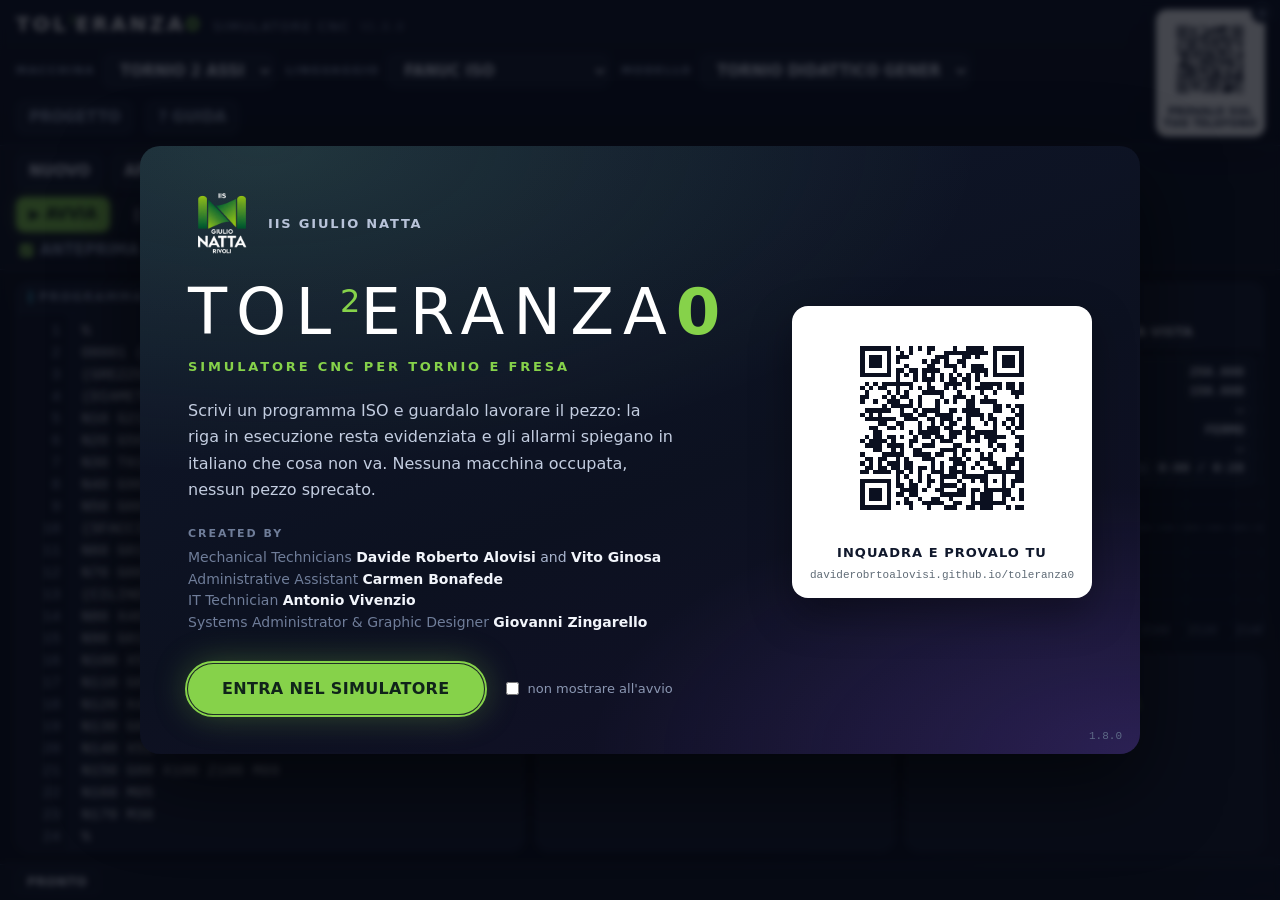
==== commit 9959f597: "Usa il marchio TOL(2)ERANZA0 anche nell'intestazione, con lo stesso verde della schermata di apertur" ====
--- a/index.html
+++ b/index.html
@@ -19,7 +19,7 @@
 <body data-state="ready">
   <header class="app-header">
     <div class="brand">
-      <span class="brand-name">Toleranza0</span>
+      <span class="brand-name" aria-label="Toleranza0">TOL<span class="mark-exp">2</span>ERANZA<span class="mark-zero">0</span></span>
       <span class="brand-sub">Simulatore CNC</span>
       <span id="version" class="version"></span>
     </div>
--- a/css/style.css
+++ b/css/style.css
@@ -443,104 +443,159 @@
 .header-actions .field { min-width: 0; max-width: 100%; }
 .header-actions .field select { min-width: 0; max-width: 100%; }
 
-/* Colori dei menu: sfumature morbide dal verde acqua al viola, pulsanti arrotondati e ombre leggere.
-   Ogni gruppo di comandi e ogni pannello ha la sua sfumatura (da --mc a --mc2, da --pc a --pc2).
-   Tutti i colori reggono il testo bianco con contrasto almeno 4.5:1, anche al proiettore. */
+/* ------------------------------------------------------------------
+   Tema "notte": fondo scuro, un solo colore d'accento (il verde del logo
+   della scuola), comandi sobri. Stessa impostazione della schermata di
+   apertura, pensata per essere proiettata: contrasto alto e poco rumore.
+   Ogni pannello resta riconoscibile da una sottile barra colorata.
+   ------------------------------------------------------------------ */
 :root {
-  --fluid-teal: #0b7a86;
-  --fluid-blue: #1565c0;
-  --fluid-purple: #6a1fd1;
-  --fluid-magenta: #a4219c;
-  --fluid-green: #0d7d4d;
-  --fluid-amber: #8a5a00;
-  --fluid-orange: #a8480f;
-  --fluid-raspberry: #b5175b;
-
-  --header-bg: linear-gradient(100deg, var(--fluid-teal), var(--fluid-blue) 45%, var(--fluid-purple));
-  --page-bg: linear-gradient(135deg, #f3effd 0%, #eef6fb 50%, #ecfaf8 100%);
-  --soft-shadow: 0 2px 10px rgba(60, 40, 120, 0.12);
-  --lift-shadow: 0 6px 18px rgba(60, 40, 120, 0.22);
-  --bg: #f3f1fb;
-  --surface-2: #f8f7fd;
-  --border: #dcd7ee;
-  --muted: #474257;
-}
-@media (prefers-color-scheme: dark) {
-  :root {
-    --page-bg: linear-gradient(135deg, #16122a 0%, #111a26 50%, #0e1d1f 100%);
-    --soft-shadow: 0 2px 10px rgba(0, 0, 0, 0.45);
-    --lift-shadow: 0 6px 18px rgba(0, 0, 0, 0.6);
-    --bg: #14121f;
-    --surface: #1d1a2b;
-    --surface-2: #181625;
-    --border: #353049;
-    --muted: #c4bfd8;
-  }
+  --lime: #86d24a;          /* accento, ripreso dal logo IIS Giulio Natta */
+  --lime-soft: #a8e276;
+
+  --panel-editor: #3aa7c4;
+  --panel-sim: #4cbf7d;
+  --panel-block: #7d8cf0;
+  --panel-alarms: #f0688a;
+
+  --bg: #070b15;
+  --surface: #111828;
+  --surface-2: #0c1220;
+  --border: #1f2a42;
+  --text: #e9eefb;
+  --muted: #94a2be;
+  --accent: var(--lime);
+
+  --start: var(--lime);
+  --reset: #f0883e;
+  --error: #ff7f78;
+  --error-bg: #351b1e;
+  --current-bg: #3a3412;
+  --alarm-bg: #3d1d22;
+
+  --page-bg:
+    radial-gradient(90% 60% at 10% 0%, rgba(134, 210, 74, 0.07), transparent 60%),
+    radial-gradient(80% 60% at 100% 100%, rgba(125, 140, 240, 0.08), transparent 55%),
+    #070b15;
+  --soft-shadow: 0 1px 2px rgba(0, 0, 0, 0.4);
+
+  /* Colori della simulazione: li legge anche js/render/lathe-2d.js */
+  --sim-bg: #080d18;
+  --sim-grid: #16203a;
+  --sim-text: #7787a6;
+  --sim-axis: #94a2be;
+  --sim-origin: #e9eefb;
+  --sim-material: #7d8995;
+  --sim-material-hidden: rgba(125, 137, 149, 0.35);
+  --sim-chuck: #404a59;
+  --sim-chuck-edge: #232a36;
+  --sim-jaw: #5b6675;
+  --sim-tool: #e0a526;
+  --sim-tool-edge: #6d4c00;
+  --sim-holder: #8b95a3;
+  --sim-holder-edge: #5b6675;
+  --sim-rapid: #ff6b7d;
+  --sim-feed: #5cc8ff;
+  --sim-collision: #ff4d5e;
 }
 
 body { background: var(--page-bg); background-attachment: fixed; }
 
-#btn-new, #btn-open, #btn-save { --mc: var(--fluid-teal); --mc2: var(--fluid-blue); }
-#examples { --mc: var(--fluid-purple); --mc2: var(--fluid-magenta); }
-#btn-start { --mc: var(--fluid-green); --mc2: var(--fluid-teal); }
-#btn-pause { --mc: var(--fluid-amber); --mc2: var(--fluid-orange); }
-#btn-step { --mc: var(--fluid-blue); --mc2: var(--fluid-purple); }
-#btn-reset { --mc: var(--fluid-orange); --mc2: var(--fluid-raspberry); }
-#btn-help { --mc: var(--fluid-magenta); --mc2: var(--fluid-raspberry); }
-.field-machine { --mc: var(--fluid-teal); --mc2: var(--fluid-blue); }
-.field-dialect { --mc: var(--fluid-purple); --mc2: var(--fluid-magenta); }
-.field-model { --mc: var(--fluid-green); --mc2: var(--fluid-teal); }
-#btn-fit { --mc: var(--fluid-green); --mc2: var(--fluid-teal); }
-
-:is(#btn-new, #btn-open, #btn-save, #examples, #btn-start, #btn-pause, #btn-step, #btn-reset, #btn-help, .header-actions .field > span, #btn-fit) {
-  background: linear-gradient(120deg, var(--mc), var(--mc2));
+/* Intestazione: una riga sobria, il nome spaziato, i menu senza pillole */
+.app-header {
+  background: linear-gradient(180deg, #0b1122 0%, #080d1a 100%);
+  border-bottom: 1px solid var(--border);
+  color: var(--text);
+}
+.brand-name { color: #fff; font-weight: 600; letter-spacing: 0.16em; }
+.brand-sub { color: var(--muted); font-size: 13px; letter-spacing: 0.12em; }
+.version { color: #5f6d8a; }
+.app-header > .header-actions { flex: 1 1 auto; }
+.header-actions .field > span {
+  padding: 0;
   border: 0;
-  border-radius: 999px;
-  color: #fff;
+  background: none;
+  color: var(--muted);
+  font-size: 11px;
+  font-weight: 600;
+  letter-spacing: 0.14em;
+}
+
+/* Comandi: fondo scuro, bordo sottile, l'accento solo dove serve */
+button, select, .file-name {
+  border-radius: 8px;
+  border: 1px solid var(--border);
+  background: var(--surface);
+  color: var(--text);
+  transition: border-color 0.15s ease, background 0.15s ease;
+}
+button { font-weight: 600; }
+button:hover:not(:disabled), select:hover:not(:disabled) { border-color: var(--lime); }
+select option { background: var(--surface); color: var(--text); }
+
+#btn-start:not(:disabled) {
+  background: var(--lime);
+  border-color: var(--lime);
+  color: #0c2010;
   font-weight: 700;
+  box-shadow: 0 0 18px rgba(134, 210, 74, 0.25);
+}
+#btn-start:not(:disabled):hover { background: var(--lime-soft); border-color: var(--lime-soft); }
+#btn-reset:not(:disabled) { color: var(--reset); border-color: color-mix(in srgb, var(--reset) 55%, var(--border)); }
+#btn-pause:not(:disabled) { color: #f2c14e; border-color: color-mix(in srgb, #f2c14e 45%, var(--border)); }
+#btn-intro, #btn-help { color: var(--muted); }
+#btn-intro:hover, #btn-help:hover { color: var(--text); }
+
+.toolbar { background: rgba(12, 18, 32, 0.75); border-bottom: 1px solid var(--border); }
+.field, .check { color: var(--muted); font-weight: 600; }
+.check input, #speed { accent-color: var(--lime); }
+
+/* Pannelli: nessun riempimento colorato, solo una barra sottile che li distingue */
+.panel-editor { --pc: var(--panel-editor); }
+.panel-sim { --pc: var(--panel-sim); }
+.panel-block { --pc: var(--panel-block); }
+.panel-alarms { --pc: var(--panel-alarms); }
+.panel {
+  border: 1px solid var(--border);
+  border-radius: 12px;
+  background: var(--surface);
   box-shadow: var(--soft-shadow);
 }
-:is(#btn-new, #btn-open, #btn-save, #btn-start, #btn-pause, #btn-step, #btn-reset, #btn-help, #btn-fit, #examples) {
-  transition: transform 0.18s ease, box-shadow 0.18s ease, filter 0.18s ease;
-}
-:is(#btn-new, #btn-open, #btn-save, #examples, #btn-start, #btn-pause, #btn-step, #btn-reset, #btn-help, #btn-fit):hover:not(:disabled) {
-  transform: translateY(-1px);
-  box-shadow: var(--lift-shadow);
-  filter: brightness(1.08);
-}
-:is(#btn-new, #btn-open, #btn-save, #btn-start, #btn-pause, #btn-step, #btn-reset, #btn-help, #btn-fit):active:not(:disabled) { transform: translateY(0); }
-select option { background: var(--surface); color: var(--text); }
-.header-actions .field > span { padding: 6px 14px; box-shadow: none; }
-.header-actions select, .file-name { border-radius: 999px; }
-.header-actions select { border: 0; font-weight: 600; box-shadow: var(--soft-shadow); }
-.header-actions .field > span { border: 1px solid rgba(255, 255, 255, 0.7); }
-
-/* Intestazione sfumata: i menu subito dopo il nome, la Guida in fondo a destra sulla stessa riga */
-.app-header { background: var(--header-bg); border-bottom: 0; color: #fff; box-shadow: var(--soft-shadow); }
-.brand-name { color: #fff; }
-.brand-sub, .version { color: #eee8ff; }
-.app-header > .header-actions { flex: 1 1 auto; }
-#btn-help { margin-left: auto; box-shadow: 0 0 0 2px rgba(255, 255, 255, 0.8); }
-
-.toolbar { background: color-mix(in srgb, var(--surface) 70%, transparent); border-bottom: 1px solid var(--border); }
-.field, .check { color: var(--text); font-weight: 600; }
-.check input, #speed { accent-color: var(--fluid-purple); }
-
-.panel-editor { --pc: var(--fluid-teal); --pc2: var(--fluid-blue); }
-.panel-sim { --pc: var(--fluid-green); --pc2: var(--fluid-teal); }
-.panel-block { --pc: var(--fluid-blue); --pc2: var(--fluid-purple); }
-.panel-alarms { --pc: var(--fluid-raspberry); --pc2: var(--fluid-magenta); }
-.panel { border: 1px solid var(--border); border-radius: 14px; box-shadow: var(--soft-shadow); }
-.panel-title { background: linear-gradient(100deg, var(--pc, var(--muted)), var(--pc2, var(--muted))); color: #fff; font-weight: 700; font-size: 14px; border-bottom: 0; }
-.panel-head { background: linear-gradient(100deg, color-mix(in srgb, var(--pc) 12%, var(--surface)), color-mix(in srgb, var(--pc2) 12%, var(--surface))); border-bottom: 0; }
-.panel-head .panel-title { border-radius: 0 0 14px 0; }
-.panel-head .setup { color: var(--text); }
-.status-bar { background: color-mix(in srgb, var(--surface) 80%, transparent); }
-
-/* Scritte in stampatello maiuscolo. Restano come sono solo il testo del programma,
-   il nome del file e gli indirizzi dei siti, dove le minuscole contano. */
+.panel-title {
+  position: relative;
+  padding-left: 22px;
+  background: transparent;
+  color: var(--muted);
+  font-size: 12px;
+  font-weight: 700;
+  letter-spacing: 0.14em;
+  border-bottom: 1px solid var(--border);
+}
+.panel-title::before {
+  content: "";
+  position: absolute;
+  left: 12px;
+  top: 50%;
+  width: 3px;
+  height: 13px;
+  transform: translateY(-50%);
+  border-radius: 2px;
+  background: var(--pc, var(--muted));
+}
+.panel-head { background: transparent; border-bottom: 1px solid var(--border); }
+.panel-head .setup { color: var(--muted); }
+.status-bar { background: rgba(12, 18, 32, 0.9); border-top: 1px solid var(--border); }
+
+/* Allarmi: il rosso resta il segnale piu' forte dell'interfaccia */
+.alarm-item { border-left-width: 3px; border-radius: 0 8px 8px 0; }
+
+/* Scritte in stampatello maiuscolo per etichette e comandi. Restano in
+   minuscolo il testo del programma e tutte le frasi lunghe da leggere:
+   in stampatello si leggono peggio, anche al proiettore. */
 body, button, select, select option, input, textarea { text-transform: uppercase; }
-.editor-textarea, .file-name, .machine-info a { text-transform: none; }
+.editor-textarea, .file-name, .machine-info a,
+.alarm-message, .alarm-hint, .word-desc, .block-comment, .muted, .tool-note,
+.help-body, .status-message { text-transform: none; }
 
 /* ------------------------------------------------------------------
    Telefoni: una scheda alla volta a tutto schermo
@@ -555,7 +610,7 @@
 
   /* Intestazione compatta: titolo su una riga, i tre menu su una riga sola
      che scorre di lato, la Guida sempre visibile in alto a destra */
-  .app-header { position: relative; padding: 6px 10px; gap: 4px; }
+  .app-header { position: relative; padding: 6px 10px; gap: 4px; padding-right: 10px; }
   .brand-sub, .version { display: none; }
   .brand-name { font-size: 17px; }
   .app-header > .header-actions {
@@ -598,15 +653,16 @@
     text-overflow: ellipsis;
   }
   .tab[aria-selected="true"] {
-    background: linear-gradient(100deg, var(--pc, var(--accent)), var(--pc2, var(--accent)));
-    border-color: transparent;
-    color: #fff;
+    background: color-mix(in srgb, var(--pc, var(--accent)) 22%, var(--surface));
+    border-color: var(--pc, var(--accent));
+    color: var(--text);
+    box-shadow: inset 0 -3px 0 var(--pc, var(--accent));
   }
-  /* Ogni scheda prende i colori del suo pannello */
-  .tab[data-tab="editor"] { --pc: var(--fluid-teal); --pc2: var(--fluid-blue); }
-  .tab[data-tab="sim"] { --pc: var(--fluid-green); --pc2: var(--fluid-teal); }
-  .tab[data-tab="block"] { --pc: var(--fluid-blue); --pc2: var(--fluid-purple); }
-  .tab[data-tab="alarms"] { --pc: var(--fluid-raspberry); --pc2: var(--fluid-magenta); }
+  /* Ogni scheda prende il colore del suo pannello */
+  .tab[data-tab="editor"] { --pc: var(--panel-editor); }
+  .tab[data-tab="sim"] { --pc: var(--panel-sim); }
+  .tab[data-tab="block"] { --pc: var(--panel-block); }
+  .tab[data-tab="alarms"] { --pc: var(--panel-alarms); }
 
   /* Allarme scattato mentre si guarda un'altra scheda */
   .tab.has-alarm { color: var(--error); border-color: var(--error); }
@@ -658,10 +714,15 @@
 .intro-dialog {
   width: min(1000px, 94vw);
   max-height: 92vh;
+  /* su iPhone le barre di Safari mangiano altezza: dvh tiene conto di quelle */
+  max-height: 92dvh;
   padding: 0;
   border: 0;
   border-radius: 20px;
-  overflow: hidden;
+  /* se il contenuto non ci sta (telefoni bassi) si scorre dentro il riquadro */
+  overflow-y: auto;
+  overscroll-behavior: contain;
+  -webkit-overflow-scrolling: touch;
   color: #f2f5fb;
   background:
     radial-gradient(120% 90% at 12% 0%, rgba(122, 214, 160, 0.16), transparent 60%),
@@ -675,10 +736,13 @@
   position: relative;
   display: grid;
   grid-template-columns: minmax(0, 1fr) auto;
+  min-width: 0;
   align-items: center;
   gap: 40px;
   padding: 44px 48px 40px;
 }
+
+.intro-main { min-width: 0; }
 
 .intro-school {
   display: flex;
@@ -692,24 +756,32 @@
   color: #b8c3d9;
 }
 .intro-logo {
-  width: 46px;
-  height: 46px;
-  object-fit: contain;
-  padding: 4px;
-  border-radius: 10px;
-  background: #fff;   /* il logo ha il fondo bianco: si appoggia su una piastrella */
+  width: 68px;
+  height: 68px;
+  object-fit: contain;   /* scritte bianche su fondo trasparente: nessuna piastrella */
 }
 
 .intro-title {
   margin: 0;
-  font-size: clamp(42px, 7vw, 82px);
+  /* resta sempre su una riga sola: si rimpicciolisce invece di andare a capo */
+  white-space: nowrap;
+  font-size: clamp(20px, 5vw, 76px);
   font-weight: 300;
   line-height: 1;
   letter-spacing: 0.14em;
   text-transform: uppercase;
   color: #fff;
 }
-.intro-zero { color: #86d24a; font-weight: 600; }
+/* Il marchio TOL(2)ERANZA0: lo zero e il 2 in apice nel verde della scuola.
+   Le stesse classi valgono nella schermata di apertura e nell'intestazione. */
+.mark-zero { color: #86d24a; font-weight: 600; }
+.mark-exp {
+  font-size: 0.5em;
+  font-weight: 400;
+  vertical-align: super;
+  letter-spacing: 0;
+  color: #86d24a;
+}
 
 .intro-claim {
   margin: 14px 0 0;
@@ -722,7 +794,7 @@
 
 /* I testi lunghi restano in minuscolo: in stampatello si leggono peggio
    (come gia' si fa per l'editor e i collegamenti) */
-.intro-text, .intro-authors, .intro-qr-url, .intro-skip { text-transform: none; }
+.intro-text, .intro-credits, .intro-credits-title, .intro-qr-url, .intro-skip { text-transform: none; }
 
 .intro-text {
   max-width: 48ch;
@@ -732,11 +804,25 @@
   color: #c3cde0;
 }
 
-.intro-authors {
-  margin: 20px 0 0;
+.intro-credits-title {
+  margin: 22px 0 6px;
+  font-size: 11px;
+  font-weight: 600;
+  letter-spacing: 0.18em;
+  text-transform: uppercase;
+  color: #6f7d99;
+}
+
+.intro-credits {
+  margin: 0;
+  padding: 0;
+  list-style: none;
   font-size: 14px;
-  color: #93a0bd;
-}
+  line-height: 1.55;
+  color: #aab6cf;
+}
+.intro-credits b { color: #f2f5fb; font-weight: 600; }
+.intro-role { color: #6f7d99; }
 
 .intro-actions { display: flex; align-items: center; gap: 18px; flex-wrap: wrap; margin-top: 30px; }
 
@@ -787,11 +873,14 @@
   color: #5d6a86;
 }
 
-/* Riquadro con il QR sempre visibile, per chi guarda la proiezione */
+/* Riquadro con il QR sempre visibile, per chi guarda la proiezione.
+   Sta nell'angolo dell'intestazione: non copre nessun pannello. */
+.app-header { position: relative; padding-right: 150px; }
 .qr-badge {
-  position: fixed;
+  position: absolute;
   right: 14px;
-  bottom: 46px;
+  top: 50%;
+  transform: translateY(-50%);
   z-index: 5;
   display: grid;
   justify-items: center;
@@ -803,7 +892,7 @@
   box-shadow: 0 10px 26px rgba(0, 0, 0, 0.28);
   cursor: pointer;
 }
-.qr-badge img { width: 104px; height: 104px; display: block; }
+.qr-badge img { width: 84px; height: 84px; display: block; }
 .qr-badge span {
   font-size: 10px;
   font-weight: 700;
@@ -815,17 +904,24 @@
 }
 .qr-badge:hover { border-color: #86d24a; }
 
-@media (max-width: 900px) {
+@media (max-width: 760px) {
   .intro { grid-template-columns: minmax(0, 1fr); gap: 26px; padding: 32px 26px 30px; }
   .intro-qr { justify-self: start; }
   .intro-qr img { width: 168px; height: 168px; }
 }
 
-/* Sul telefono il QR non serve: il sito e' gia' aperto li' */
+/* Sul telefono il QR non serve nell'intestazione: il sito e' gia' aperto li' */
 @media (max-width: 700px) {
   .qr-badge { display: none; }
-  .intro { padding: 24px 20px 26px; gap: 20px; }
-  .intro-text { font-size: 15px; }
+  .intro { padding: 20px 18px 22px; gap: 16px; }
+  .intro-logo { width: 52px; height: 52px; }
+  .intro-school { margin-bottom: 14px; font-size: 12px; }
+  .intro-text { margin-top: 16px; font-size: 15px; line-height: 1.5; }
+  .intro-credits-title { margin-top: 16px; }
+  .intro-credits { font-size: 13px; line-height: 1.45; }
+  .intro-actions { margin-top: 20px; gap: 12px; }
+  .intro-qr { padding: 14px 14px 10px; }
+  .intro-qr img { width: 150px; height: 150px; }
 }
 
 /* Il riquadro del QR e' un contenitore con il suo pulsante di chiusura */
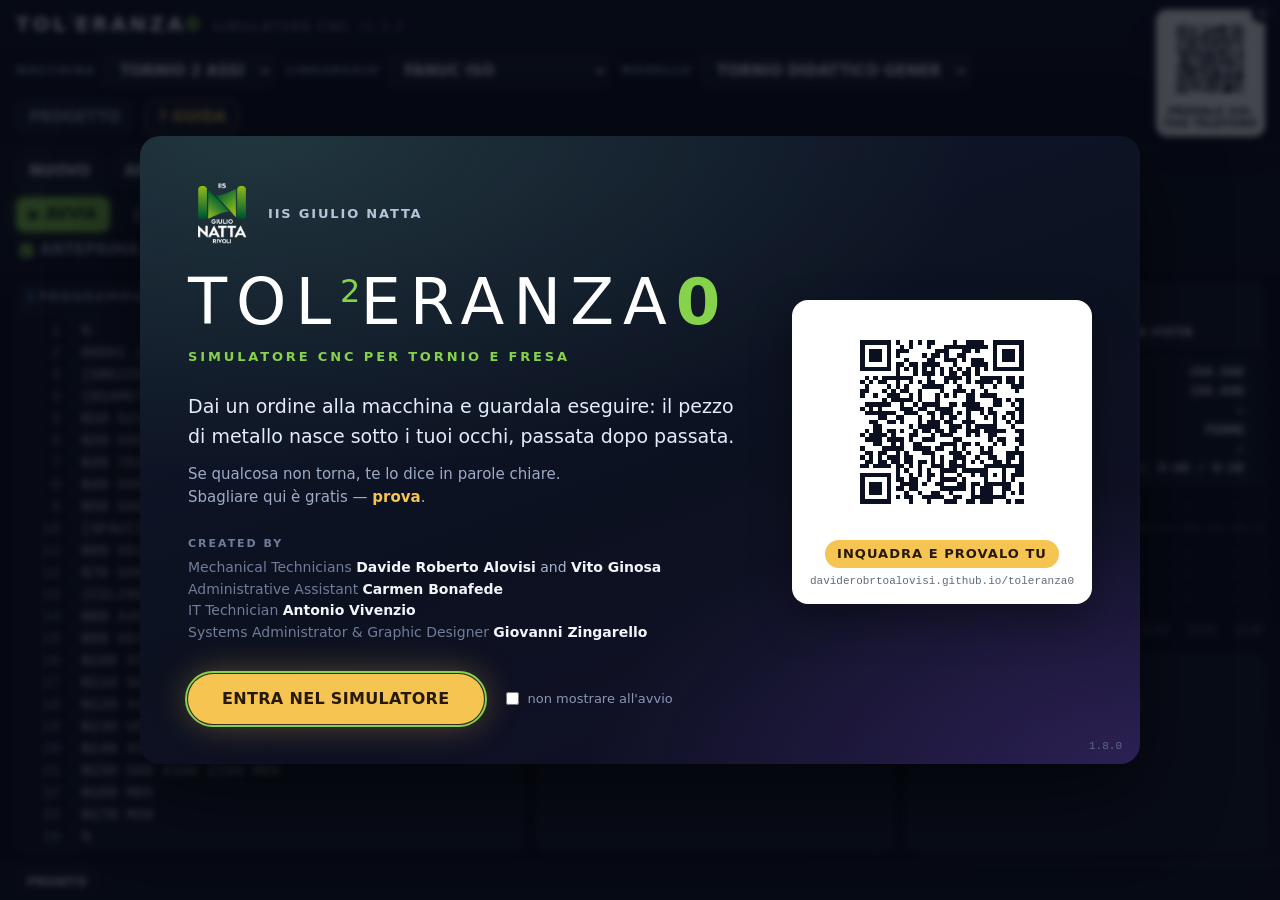
==== commit fb57f40d: "Richiama il foglio di stile con il numero di versione per evitare la cache dopo un rilascio, con un " ====
--- a/index.html
+++ b/index.html
@@ -5,7 +5,9 @@
   <meta name="viewport" content="width=device-width, initial-scale=1">
   <title>Toleranza0 — Simulatore CNC</title>
   <meta name="description" content="Simulatore CNC didattico: scrivi un programma ISO e provalo senza occupare la macchina.">
-  <link rel="stylesheet" href="css/style.css">
+  <!-- ?v= con la versione: obbliga i browser a riscaricare il foglio di stile a ogni rilascio.
+       Deve corrispondere a js/version.js: lo controlla tests/version.test.js -->
+  <link rel="stylesheet" href="css/style.css?v=1.8.0">
   <!-- Three.js per la vista 3D della fresa: versione fissa, caricata solo quando si sceglie la fresa -->
   <script type="importmap">
     {
--- a/css/style.css
+++ b/css/style.css
@@ -396,6 +396,9 @@
 .help-dialog {
   width: min(900px, calc(100vw - 32px));
   max-height: calc(100vh - 32px);
+  /* su iPhone le barre di Safari rubano altezza: con i vh il riquadro
+     sbordava sopra il bordo dello schermo e la testata spariva */
+  max-height: calc(100dvh - 32px);
   padding: 0;
   border: 1px solid var(--border);
   border-radius: 10px;
@@ -403,8 +406,12 @@
   color: var(--text);
 }
 .help-dialog::backdrop { background: rgba(0, 0, 0, 0.45); }
-.help { display: flex; flex-direction: column; max-height: calc(100vh - 34px); }
+.help { display: flex; flex-direction: column; max-height: calc(100vh - 34px); max-height: calc(100dvh - 34px); }
 .help-head {
+  position: sticky;
+  top: 0;
+  z-index: 1;
+  background: var(--surface);
   display: flex;
   flex-wrap: wrap;
   align-items: center;
@@ -627,13 +634,23 @@
   .header-actions select { padding: 6px 10px; }
   #btn-help { position: absolute; top: 6px; right: 10px; padding: 4px 12px; }
 
-  /* Barra comandi: una sola riga che scorre di lato.
-     I comandi non si stringono, si raggiungono scorrendo. */
-  .toolbar { flex-wrap: nowrap; justify-content: flex-start; overflow-x: auto; gap: 8px; padding: 6px 10px; }
-  .toolbar > .toolbar-group { flex: 0 0 auto; flex-wrap: nowrap; }
+  /* Barra comandi: i due gruppi uno sotto l'altro, ciascuno su una riga che
+     scorre di lato. Prima il contenuto usciva dal gruppo e finiva sopra
+     quello accanto (Esempi sopra Velocita'). */
+  .toolbar { flex-wrap: wrap; justify-content: flex-start; gap: 6px; padding: 6px 10px; }
+  .toolbar > .toolbar-group {
+    flex: 1 0 100%;
+    max-width: none;
+    flex-wrap: nowrap;
+    overflow-x: auto;
+    gap: 8px;
+    padding-bottom: 2px;
+  }
   .toolbar-group > * { flex: 0 0 auto; }
   .toolbar button, .toolbar select, .file-name { white-space: nowrap; }
-  .toolbar .file-name { width: 8em; }
+  .toolbar .file-name { width: 7em; }
+  .toolbar #examples { max-width: 100%; }
+  .field-inline input[type="range"] { width: 90px; }
 
   /* Le schede */
   .tab-bar { display: flex; gap: 6px; padding: 8px 10px 0; }
@@ -783,6 +800,21 @@
   color: #86d24a;
 }
 
+/* Nella schermata di apertura lo zero va e viene: parte da un verde
+   chiarissimo, quasi trasparente, e arriva al verde pieno della scuola.
+   Nell'intestazione resta fermo: accanto c'e' il programma da leggere. */
+.intro-title .mark-zero { animation: respiro-zero 2.8s ease-in-out infinite; }
+
+@keyframes respiro-zero {
+  0%, 100% { color: rgba(168, 226, 118, 0.2); }
+  50% { color: #86d24a; }
+}
+
+/* Chi ha chiesto meno animazioni al sistema non la vede */
+@media (prefers-reduced-motion: reduce) {
+  .intro-title .mark-zero { animation: none; }
+}
+
 .intro-claim {
   margin: 14px 0 0;
   font-size: 13px;
@@ -796,16 +828,29 @@
    (come gia' si fa per l'editor e i collegamenti) */
 .intro-text, .intro-credits, .intro-credits-title, .intro-qr-url, .intro-skip { text-transform: none; }
 
+/* La prima frase e' il gradino fra il titolo e i nomi: piu' grande e piu'
+   chiara, con aria attorno. La seconda resta una postilla. */
 .intro-text {
-  max-width: 48ch;
-  margin: 22px 0 0;
-  font-size: 16px;
-  line-height: 1.65;
-  color: #c3cde0;
-}
+  max-width: 46ch;
+  margin: 26px 0 0;
+  font-size: 19px;
+  line-height: 1.55;
+  color: #e4ebfa;
+}
+
+/* la seconda frase e' la postilla che rassicura: piu' piccola e attenuata */
+.intro-text + .intro-text {
+  margin-top: 12px;
+  font-size: 15px;
+  line-height: 1.55;
+  color: #9dabc6;
+}
+
+/* l'ultima parola richiama il giallo del pulsante che sta subito sotto */
+.intro-try { color: #f5c451; font-weight: 700; }
 
 .intro-credits-title {
-  margin: 22px 0 6px;
+  margin: 26px 0 6px;
   font-size: 11px;
   font-weight: 600;
   letter-spacing: 0.18em;
@@ -830,15 +875,21 @@
   padding: 14px 34px;
   border: 0;
   border-radius: 999px;
-  background: #86d24a;
-  color: #10241a;
+  /* giallo caldo: e' l'unico invito ad agire della schermata, il verde
+     resta ai comandi della macchina */
+  background: #f5c451;
+  color: #26190a;
   font-size: 16px;
   font-weight: 700;
   letter-spacing: 0.02em;
-  box-shadow: 0 0 34px rgba(134, 210, 74, 0.35);
-  transition: transform 0.15s ease, box-shadow 0.15s ease;
-}
-.intro-enter:hover { transform: translateY(-1px); box-shadow: 0 0 44px rgba(134, 210, 74, 0.5); }
+  box-shadow: 0 0 34px rgba(245, 196, 81, 0.35);
+  transition: transform 0.15s ease, box-shadow 0.15s ease, background 0.15s ease;
+}
+.intro-enter:hover {
+  transform: translateY(-1px);
+  background: #ffd36b;
+  box-shadow: 0 0 46px rgba(245, 196, 81, 0.55);
+}
 
 .intro-skip { display: flex; align-items: center; gap: 6px; font-size: 13px; color: #8b97b2; }
 .intro-skip input { accent-color: #86d24a; }
@@ -854,12 +905,17 @@
 }
 .intro-qr img { width: 208px; height: 208px; display: block; }
 .intro-qr-title {
-  margin: 6px 0 0;
+  /* stesso giallo del pulsante: sulla targhetta bianca fa da sfondo,
+     perche' scritto in giallo su bianco non si leggerebbe */
+  margin: 8px 0 0;
+  padding: 5px 12px;
+  border-radius: 999px;
+  background: #f5c451;
   font-size: 13px;
   font-weight: 700;
   letter-spacing: 0.08em;
   text-transform: uppercase;
-  color: #10182c;
+  color: #26190a;
 }
 .intro-qr-url { margin: 0; font-size: 11px; color: #5f6b76; font-family: var(--code-font); }
 
@@ -916,7 +972,8 @@
   .intro { padding: 20px 18px 22px; gap: 16px; }
   .intro-logo { width: 52px; height: 52px; }
   .intro-school { margin-bottom: 14px; font-size: 12px; }
-  .intro-text { margin-top: 16px; font-size: 15px; line-height: 1.5; }
+  .intro-text { margin-top: 16px; font-size: 16.5px; line-height: 1.5; }
+  .intro-text + .intro-text { margin-top: 8px; font-size: 14px; }
   .intro-credits-title { margin-top: 16px; }
   .intro-credits { font-size: 13px; line-height: 1.45; }
   .intro-actions { margin-top: 20px; gap: 12px; }
@@ -952,3 +1009,125 @@
   line-height: 1;
   cursor: pointer;
 }
+
+/* ------------------------------------------------------------------
+   Guida: il pulsante si fa notare, e la scheda "In parole semplici"
+   ------------------------------------------------------------------ */
+
+/* Contorno giallo: visibile anche da lontano, ma senza gridare come
+   il pulsante Avvia. Al passaggio del mouse si riempie. */
+#btn-help {
+  color: #f5c451;
+  border-color: color-mix(in srgb, #f5c451 50%, var(--border));
+  font-weight: 700;
+}
+#btn-help:hover:not(:disabled) {
+  background: #f5c451;
+  border-color: #f5c451;
+  color: #26190a;
+}
+
+/* La scheda attiva della guida prende lo stesso giallo */
+.help-tabs [aria-selected="true"] { border-color: #f5c451; color: #f5c451; font-weight: 700; }
+
+.help-lead {
+  margin: 4px 0 18px;
+  padding: 12px 16px;
+  border-left: 3px solid var(--lime);
+  border-radius: 0 10px 10px 0;
+  background: rgba(134, 210, 74, 0.07);
+  font-size: 15px;
+  line-height: 1.6;
+  color: var(--text);
+}
+
+.help-body p { line-height: 1.6; }
+
+/* Le sei parole da sapere */
+.help-glossary {
+  display: grid;
+  grid-template-columns: auto minmax(0, 1fr);
+  gap: 8px 18px;
+  margin: 6px 0 0;
+}
+.help-glossary dt { font-weight: 700; color: var(--text); }
+.help-glossary dd { margin: 0; color: var(--muted); }
+
+/* Gli stessi colori del disegno della simulazione */
+.help-rapid { color: var(--sim-rapid); }
+.help-feed { color: var(--sim-feed); }
+
+@media (max-width: 700px) {
+  .help-glossary { grid-template-columns: minmax(0, 1fr); gap: 2px 0; }
+  .help-glossary dd { margin-bottom: 8px; }
+}
+
+/* I tre passi come cartoline numerate: il numero verde tira l'occhio */
+.help-cards {
+  counter-reset: passo;
+  list-style: none;
+  margin: 8px 0 0;
+  padding: 0;
+  display: grid;
+  gap: 8px;
+}
+.help-cards li {
+  counter-increment: passo;
+  position: relative;
+  padding: 10px 14px 10px 46px;
+  border: 1px solid var(--border);
+  border-radius: 10px;
+  background: rgba(255, 255, 255, 0.02);
+  line-height: 1.5;
+}
+.help-cards li::before {
+  content: counter(passo);
+  position: absolute;
+  left: 14px;
+  top: 8px;
+  font-size: 20px;
+  font-weight: 700;
+  color: var(--lime);
+}
+
+/* I due colori del disegno, mostrati invece che descritti */
+.help-legend { display: flex; flex-wrap: wrap; align-items: center; gap: 8px 10px; margin: 8px 0 0; }
+.help-chip {
+  padding: 3px 10px;
+  border-radius: 999px;
+  font-size: 13px;
+  font-weight: 700;
+}
+.help-chip-rapid { background: rgba(255, 107, 125, 0.18); color: var(--sim-rapid); border: 1px dashed var(--sim-rapid); }
+.help-chip-feed { background: rgba(92, 200, 255, 0.16); color: var(--sim-feed); border: 1px solid var(--sim-feed); }
+
+.help-lead-end { margin: 20px 0 0; font-size: 14px; color: var(--muted); border-left-color: var(--border); background: none; }
+
+/* Il pulsante che chiude la guida deve saltare all'occhio ed essere
+   grande abbastanza da premerlo col pollice */
+.help-close {
+  flex: none;
+  width: 38px;
+  height: 38px;
+  padding: 0;
+  border-radius: 50%;
+  border: 1px solid var(--border);
+  background: var(--surface-2);
+  color: var(--text);
+  font-size: 18px;
+  line-height: 1;
+}
+.help-close:hover { border-color: #f5c451; color: #f5c451; }
+
+/* Telefono: titolo piccolo e le quattro schede tutte in vista su due righe,
+   cosi' si vede subito che ce ne sono altre oltre a quella aperta */
+@media (max-width: 700px) {
+  .help-head { gap: 6px 8px; padding: 8px 10px; align-items: flex-start; }
+  /* il titolo "Guida" sparisce: lo spazio serve alle schede (il dialogo
+     resta annunciato come "Guida" a chi usa un lettore di schermo) */
+  .help-head h2 { position: absolute; width: 1px; height: 1px; overflow: hidden; clip-path: inset(50%); }
+  .help-tabs { flex-wrap: wrap; gap: 4px; }
+  .help-tabs button { flex: 0 0 auto; padding: 6px 9px; font-size: 12px; }
+  .help-cards li { padding: 8px 12px 8px 40px; }
+  .help-cards li::before { left: 12px; font-size: 18px; }
+}
